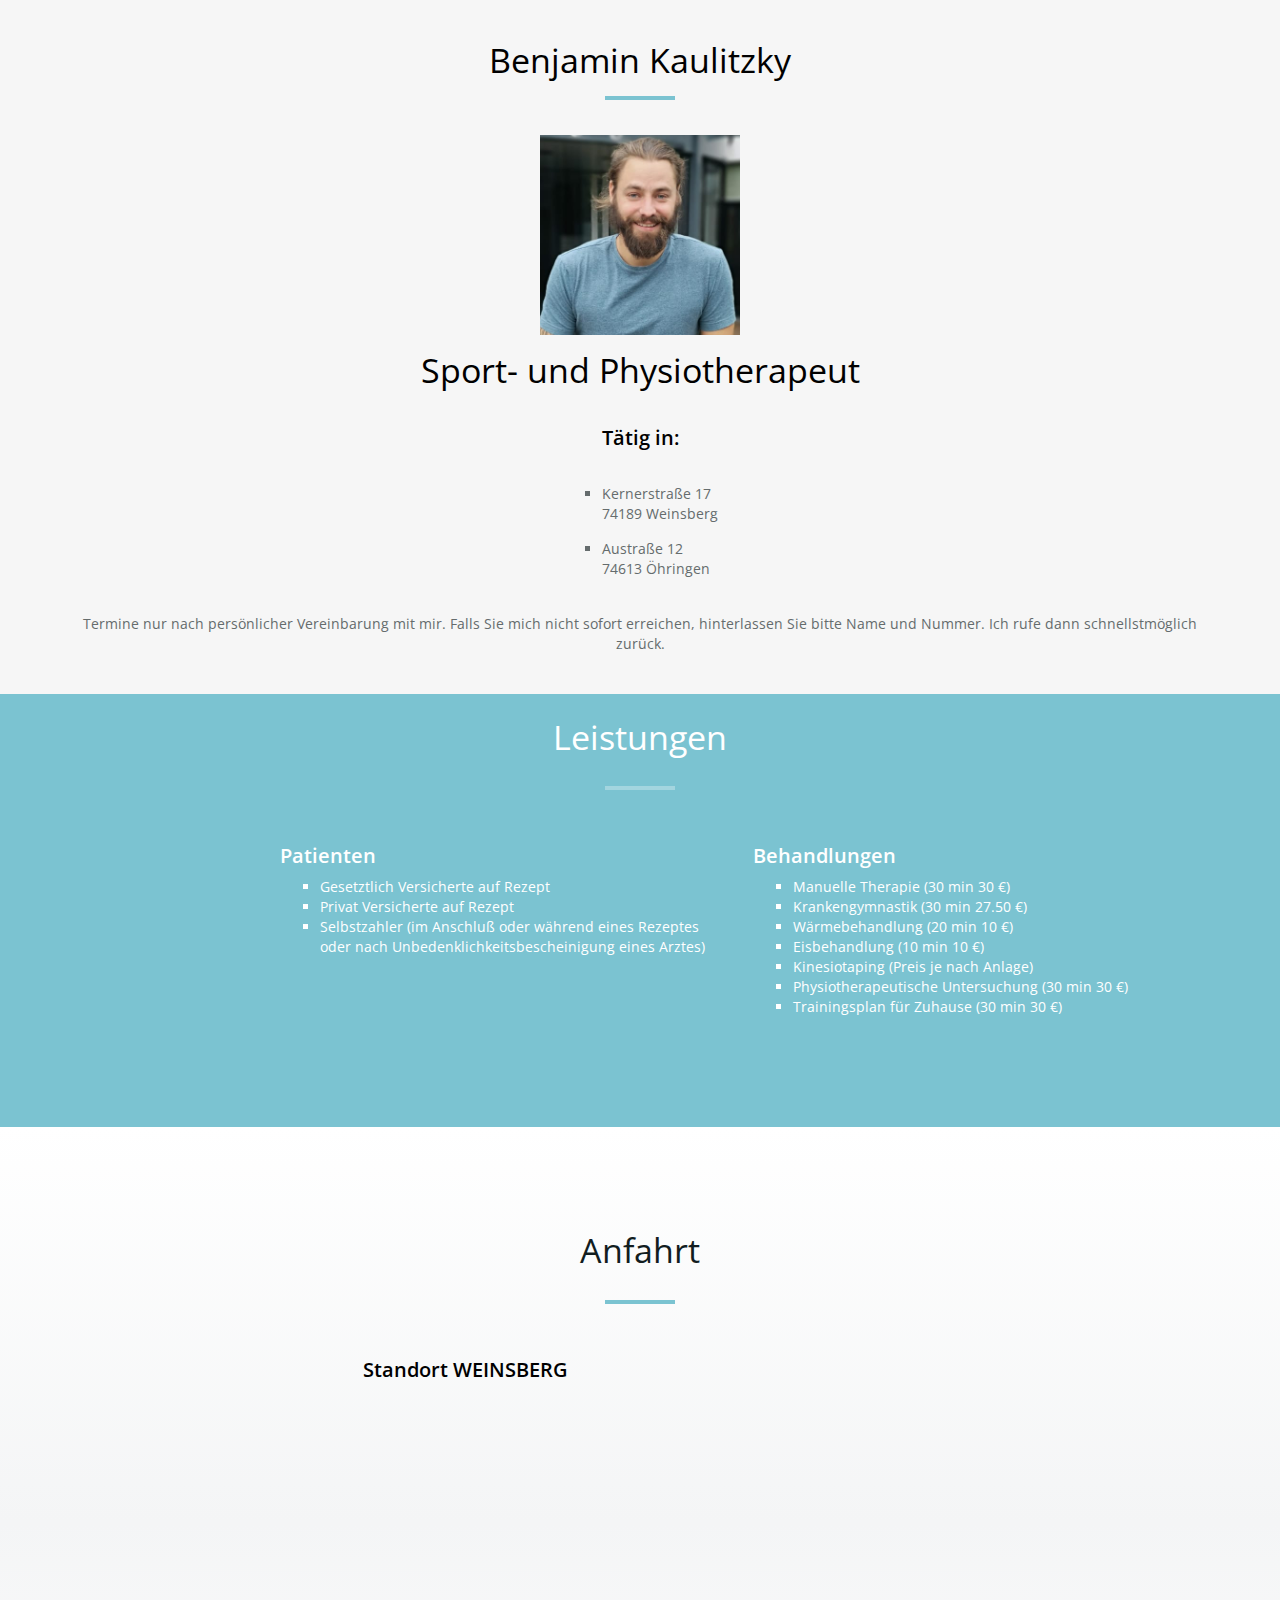
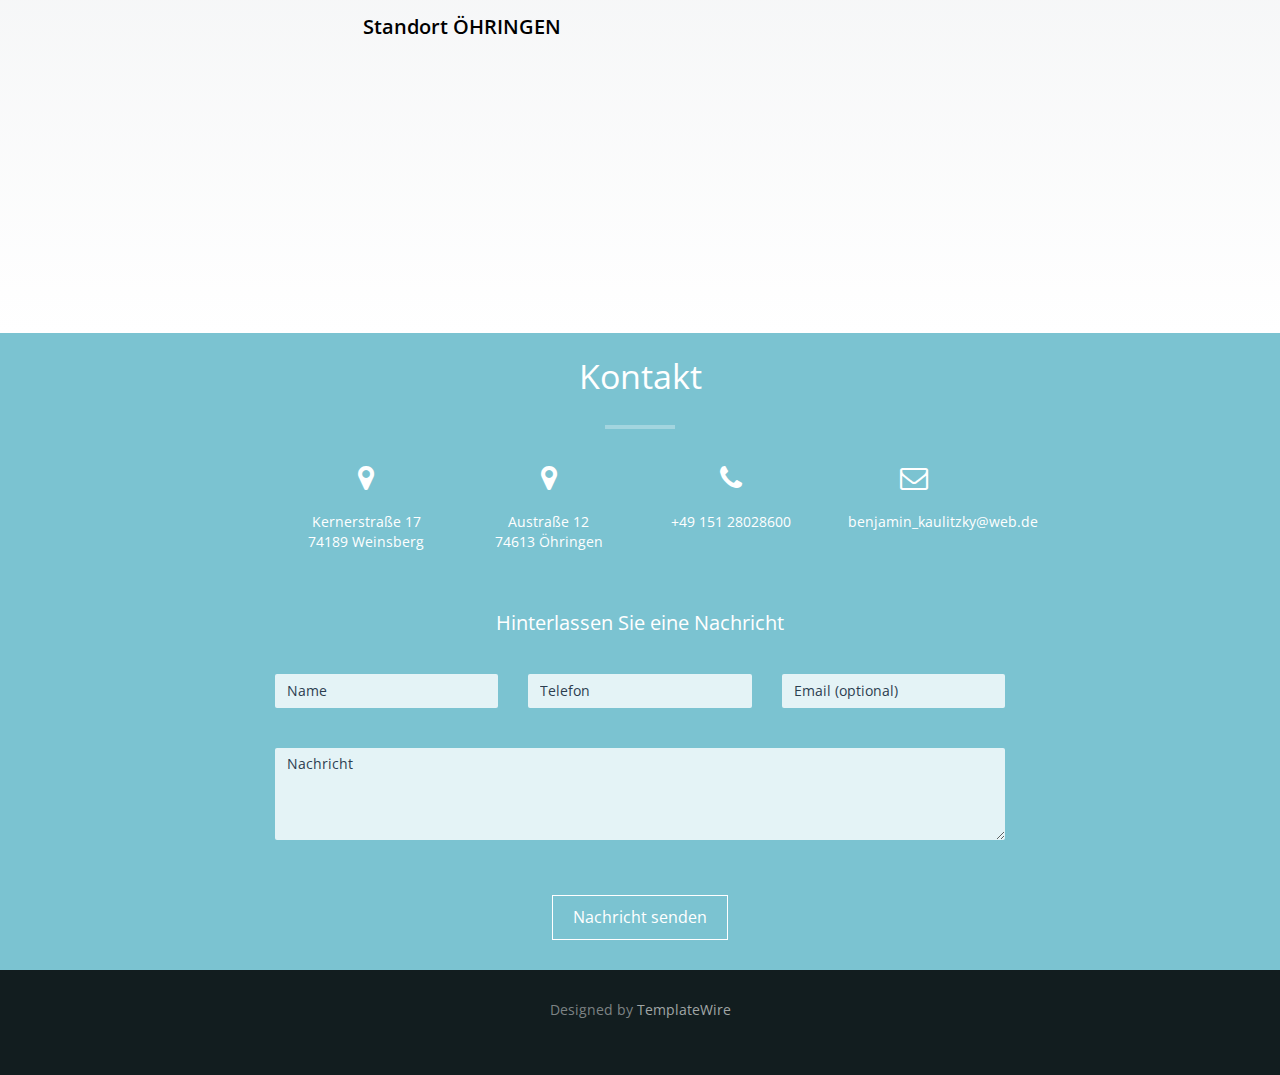
==== index.html @ a1d84402 "Update index.html" ====
<!DOCTYPE html>
<html lang="en">
<head>
<meta charset="utf-8">
<meta name="viewport" content="width=device-width, initial-scale=1">
<title>Benjamin Kaulitzky - Selbständiger Sport- und Physiotherapeut</title>
<meta name="description" content="">
<meta name="author" content="">

<!-- Favicons
    ================================================== -->
<link rel="shortcut icon" href="img/favicon.ico" type="image/x-icon">
<link rel="apple-touch-icon" href="img/apple-touch-icon.png">
<link rel="apple-touch-icon" sizes="72x72" href="img/apple-touch-icon-72x72.png">
<link rel="apple-touch-icon" sizes="114x114" href="img/apple-touch-icon-114x114.png">

<!-- Bootstrap -->
<link rel="stylesheet" type="text/css"  href="css/bootstrap.css">
<link rel="stylesheet" type="text/css" href="fonts/font-awesome/css/font-awesome.css">

<!-- Stylesheet
    ================================================== -->
<link rel="stylesheet" type="text/css"  href="css/style.css">
<link rel="stylesheet" type="text/css" href="css/prettyPhoto.css">
<link href='http://fonts.googleapis.com/css?family=Lato:400,700,900,300' rel='stylesheet' type='text/css'>
<link href='http://fonts.googleapis.com/css?family=Open+Sans:400,700,800,600,300' rel='stylesheet' type='text/css'>
<script type="text/javascript" src="js/modernizr.custom.js"></script>

<!-- HTML5 shim and Respond.js for IE8 support of HTML5 elements and media queries -->
<!-- WARNING: Respond.js doesn't work if you view the page via file:// -->
<!--[if lt IE 9]>
      <script src="https://oss.maxcdn.com/html5shiv/3.7.2/html5shiv.min.js"></script>
      <script src="https://oss.maxcdn.com/respond/1.4.2/respond.min.js"></script>
    <![endif]-->
</head>
<!--<body id="page-top" data-spy="scroll" data-target=".navbar-fixed-top">-->
<body id="page-top">

<!-- Header -->
<!--
<header id="header">
  <div class="intro">
    <div class="container">
      <div class="row">
        <div class="intro-text">
          <h1>Benjamin Kaulitzky</h1>
          <p>Selbständiger Physiotherapeut</p>
          <a href="#about" class="btn btn-default btn-lg page-scroll">Mehr erfahren</a> </div>
      </div>
    </div>
  </div>
</header>
-->
<!-- Navigation -->
<!--
<div id="nav">
  <nav class="navbar navbar-custom">
    <div class="container">
      <div class="navbar-header">
        <button type="button" class="navbar-toggle" data-toggle="collapse" data-target=".navbar-main-collapse"> <i class="fa fa-bars"></i> </button>
        <a class="navbar-brand page-scroll" href="#page-top">Benjamin Kaulitzky</a> </div>

      <div class="collapse navbar-collapse navbar-right navbar-main-collapse">
        <ul class="nav navbar-nav">
          
          <li class="hidden"> <a href="#page-top"></a> </li>
          <li> <a class="page-scroll" href="#about">Über mich</a> </li>
          <li> <a class="page-scroll" href="#skills">Leistungen</a> </li>
          
          <li> <a class="page-scroll" href="#portfolio">Anfahrt</a> </li>

          <li> <a class="page-scroll" href="#contact">Kontakt</a> </li>
        </ul>
      </div>
    </div>
  </nav>
</div>
-->
<!-- About Section -->
<div id="about">
  <div class="container">
    <div class="section-title text-center center">
      <h2>Benjamin Kaulitzky</h2>
      <hr/>
    </div>
    <div class="row">
      <div class="col-md-12 text-center">
        <img src="img/about-2.jpg" class="img-responsive">
      </div>
    </div>
    <div class="row">
      <h2>  
        Sport- und Physiotherapeut            
      </h2>  
    </div>
    <div class="row text-center">
      <h3>
        Tätig in: 
      </h3>  
    </div>  
    <div class="row text-center">              
      <div class="col">

        <ul>
          <li>
            Kernerstraße 17<br/>
            74189 Weinsberg<br/>
          </li>

          <li>
            Austraße 12<br/> 
            74613 Öhringen<br/> 
          </li>
        </ul>  

      </div>  
     </div>
     
     <div class="row text-center">           
        <p>
          Termine nur nach persönlicher Vereinbarung mit mir.
          Falls Sie mich nicht sofort erreichen, hinterlassen Sie bitte Name und Nummer.
          Ich rufe dann schnellstmöglich zurück.
        </p>  
      </div>
    </div>
  </div>
</div>
<!-- Skills Section -->
<div id="skills" class="text-center">
  <div class="container">
    <div class="section-title center">
      <h2>Leistungen</h2>
      <hr/>
    </div>
    <div class="row">

      <!--
      <div class="col-md-4">          
        <p>Patienten:</p>
        <ul>
          <li>
            Gesetztlich Versicherte auf Rezept
          </li>
          <li>
            Privat Versicherte auf Rezept
          </li>
          <li>
            Selbstzahler (im Anschluß oder während eines Rezeptes oder nach Unbedenklichkeitsbescheinigung eines Arztes)
          </li>                    
        </ul>  

        <p>Behandlungen:</p>
        <ul>
          <li>Manuelle Therapie 30 min 30 Euro</li>
          <li>Krankengymnastik 30 min 27.50 Euro</li>
          <li>Wärmebehandlung 20 min 10 Euro</li>
          <li>Eisbehandlung 10 min 10 Euro</li>
          <li>Kinesiotaping Preis je nach Anlage</li>
        </ul>
        <p>Mit Unbedenklichkeitsbescheinigung:</p>
        <ul>  
          <li>Physiotherapeutische Untersuchung 30 min 30 euro</li>
          <li>Trainingsplan für Zuhause 30 min 30 Euro</li>          
        </ul>  
      </div>
    -->

      <div class="col-md-10 col-md-offset-2">          
      
        <div class="col-md-6">          
          <h3>Patienten</h3>
          <!--
          <p>
            Gesetzlich versicherte Patienten ab 18 Jahre haben - sofern sie nicht von der Zuzahlung befreit sind - eine Zuzahlung in Höhe von 10,- Euro pro Verordnung, zuzüglich 10 % des Rezeptwertes an die Praxis zu zahlen.
          </p>
        -->
          <ul>
            <li>
              Gesetztlich Versicherte auf Rezept
            </li>
            <li>
              Privat Versicherte auf Rezept
            </li>
            <li>
              Selbstzahler (im Anschluß oder während eines Rezeptes oder nach Unbedenklichkeitsbescheinigung eines Arztes)
            </li> 
          </ul>
        </div>  

        <div class="col-md-6">
          <h3>Behandlungen</h3>
          <ul>
            <li>Manuelle Therapie (30 min 30 €)</li>
            <li>Krankengymnastik (30 min 27.50 €)</li>
            <li>Wärmebehandlung (20 min 10 €)</li>
            <li>Eisbehandlung (10 min 10 €)</li>
            <li>Kinesiotaping (Preis je nach Anlage)</li>
            <li>Physiotherapeutische Untersuchung (30 min 30 €)</li>
            <li>Trainingsplan für Zuhause (30 min 30 €)</li> 
          </ul>
        </div>        
      </div>
    

    </div>
  </div>
</div>


<!-- Portfolio Section -->
<div id="portfolio">
  <div class="container">
    <div class="section-title text-center center">
      <h2>Anfahrt</h2>
      <hr>
    </div>
    <!--
    <div class="categories">
      <ul class="cat">
        <li>
          <ol class="type">
            <li><a href="#" data-filter="*" class="active">All</a></li>
            <li><a href="#" data-filter=".web">Web Design</a></li>
            <li><a href="#" data-filter=".app">App Development</a></li>
            <li><a href="#" data-filter=".branding">Branding</a></li>
          </ol>
        </li>
      </ul>
      <div class="clearfix"></div>
    </div>
  -->
    <div class="row">

      <div class="col-md-6 col-md-offset-3">
        <div class="col">
          <h3>Standort WEINSBERG</h3>
          <iframe src="https://www.google.com/maps/embed?pb=!1m18!1m12!1m3!1d2609.701725222447!2d9.284023351608221!3d49.14928737921547!2m3!1f0!2f0!3f0!3m2!1i1024!2i768!4f13.1!3m3!1m2!1s0x47982ff152b444b7%3A0x700b3ca3d6bf3e18!2sKernerstra%C3%9Fe%2017%2C%2074189%20Weinsberg!5e0!3m2!1sde!2sde!4v1569947443994!5m2!1sde!2sde" width="100%" height="200" frameborder="0" style="border:0;" allowfullscreen=""></iframe>
        </div>  

        <div class="col">
          <h3>Standort ÖHRINGEN</h3>
          <iframe src="https://www.google.com/maps/embed?pb=!1m18!1m12!1m3!1d2606.814645947104!2d9.489509951609763!3d49.20407567922144!2m3!1f0!2f0!3f0!3m2!1i1024!2i768!4f13.1!3m3!1m2!1s0x479838db58eaf6a9%3A0xaedb8d9c13a55d30!2sAustra%C3%9Fe%2012%2C%2074613%20%C3%96hringen!5e0!3m2!1sde!2sde!4v1569947541602!5m2!1sde!2sde" width="100%" height="200" frameborder="0" style="border:0;" allowfullscreen=""></iframe>
        </div>  
      </div>  

      <!--
      <div class="portfolio-items">
        <div class="col-sm-6 col-md-3 col-lg-3 web">
          <div class="portfolio-item">
            <div class="hover-bg"> <a href="img/portfolio/01-large.jpg" title="Project description" rel="prettyPhoto">
              <div class="hover-text">
                <h4>Project Title</h4>
                <small>Web Design</small> </div>
              <img src="img/portfolio/01-small.jpg" class="img-responsive" alt="Project Title"> </a> </div>
          </div>
        </div>
        <div class="col-sm-6 col-md-3 col-lg-3 app">
          <div class="portfolio-item">
            <div class="hover-bg"> <a href="img/portfolio/02-large.jpg" title="Project description" rel="prettyPhoto">
              <div class="hover-text">
                <h4>Project Title</h4>
                <small>App Development</small> </div>
              <img src="img/portfolio/02-small.jpg" class="img-responsive" alt="Project Title"> </a> </div>
          </div>
        </div>
        <div class="col-sm-6 col-md-3 col-lg-3 web">
          <div class="portfolio-item">
            <div class="hover-bg"> <a href="img/portfolio/03-large.jpg" title="Project description" rel="prettyPhoto">
              <div class="hover-text">
                <h4>Project Title</h4>
                <small>Web Design</small> </div>
              <img src="img/portfolio/03-small.jpg" class="img-responsive" alt="Project Title"> </a> </div>
          </div>
        </div>
        <div class="col-sm-6 col-md-3 col-lg-3 web">
          <div class="portfolio-item">
            <div class="hover-bg"> <a href="img/portfolio/04-large.jpg" title="Project description" rel="prettyPhoto">
              <div class="hover-text">
                <h4>Project Title</h4>
                <small>Web Design</small> </div>
              <img src="img/portfolio/04-small.jpg" class="img-responsive" alt="Project Title"> </a> </div>
          </div>
        </div>
        <div class="col-sm-6 col-md-3 col-lg-3 app">
          <div class="portfolio-item">
            <div class="hover-bg"> <a href="img/portfolio/05-large.jpg" title="Project description" rel="prettyPhoto">
              <div class="hover-text">
                <h4>Project Title</h4>
                <small>App Development</small> </div>
              <img src="img/portfolio/05-small.jpg" class="img-responsive" alt="Project Title"> </a> </div>
          </div>
        </div>
        <div class="col-sm-6 col-md-3 col-lg-3 branding">
          <div class="portfolio-item">
            <div class="hover-bg"> <a href="img/portfolio/06-large.jpg" title="Project description" rel="prettyPhoto">
              <div class="hover-text">
                <h4>Project Title</h4>
                <small>Branding</small> </div>
              <img src="img/portfolio/06-small.jpg" class="img-responsive" alt="Project Title"> </a> </div>
          </div>
        </div>
        <div class="col-sm-6 col-md-3 col-lg-3 branding app">
          <div class="portfolio-item">
            <div class="hover-bg"> <a href="img/portfolio/07-large.jpg" title="Project description" rel="prettyPhoto">
              <div class="hover-text">
                <h4>Project Title</h4>
                <small>App Development, Branding</small> </div>
              <img src="img/portfolio/07-small.jpg" class="img-responsive" alt="Project Title"> </a> </div>
          </div>
        </div>
        <div class="col-sm-6 col-md-3 col-lg-3 web">
          <div class="portfolio-item">
            <div class="hover-bg"> <a href="img/portfolio/08-large.jpg" title="Project description" rel="prettyPhoto">
              <div class="hover-text">
                <h4>Project Title</h4>
                <small>Web Design</small> </div>
              <img src="img/portfolio/08-small.jpg" class="img-responsive" alt="Project Title"> </a> </div>
          </div>
        </div>
      </div>
      -->




    </div>
  </div>
</div>


<!-- Achievements Section -->
<!--
<div id="achievements" class="text-center">
  <div class="container">
    <div class="section-title center">
      <h2>Some Stats</h2>
      <hr>
    </div>
    <div class="row">
      <div class="col-md-3 col-sm-3 wow fadeInDown" data-wow-delay="200ms">
        <div class="achievement-box"> <span class="count">310</span>
          <h4>Happy Clients</h4>
        </div>
      </div>
      <div class="col-md-3 col-sm-3 wow fadeInDown" data-wow-delay="400ms">
        <div class="achievement-box"> <span class="count">4700</span>
          <h4>Hours of Work</h4>
        </div>
      </div>
      <div class="col-md-3 col-sm-3 wow fadeInDown" data-wow-delay="600ms">
        <div class="achievement-box"> <span class="count">30</span>
          <h4>Awards Won</h4>
        </div>
      </div>
      <div class="col-md-3 col-sm-3 wow fadeInDown" data-wow-delay="800ms">
        <div class="achievement-box"> <span class="count">8</span>
          <h4>Years of Experience</h4>
        </div>
      </div>
    </div>
  </div>
</div>
-->

<!-- Resume Section -->
<!--
<div id="resume" class="text-center">
  <div class="container">
    <div class="section-title center">
      <h2>Werdegang</h2>
      <hr>
    </div>
    <div class="row">
      <div class="col-lg-12">
        <ul class="timeline">
          <li>
            <div class="timeline-image">
              <h4>Feb 2013 <br>
                - <br>
                Present </h4>
            </div>
            <div class="timeline-panel">
              <div class="timeline-heading">
                <h4>Creative Agency</h4>
                <h4 class="subheading">UX Developer</h4>
              </div>
              <div class="timeline-body">
                <p>Lorem ipsum dolor sit amet, consectetur adipiscing elit. Duis sed dapibus leo nec ornare diamcommodo nibh ante facilisis.</p>
              </div>
            </div>
          </li>
          <li class="timeline-inverted">
            <div class="timeline-image">
              <h4>Nov 2011 <br>
                - <br>
                Jan 2013 </h4>
            </div>
            <div class="timeline-panel">
              <div class="timeline-heading">
                <h4>Creative Agency</h4>
                <h4 class="subheading">Front-end Developer</h4>
              </div>
              <div class="timeline-body">
                <p>Lorem ipsum dolor sit amet, consectetur adipiscing elit. Duis sed dapibus leo nec ornare diamcommodo nibh ante facilisis.</p>
              </div>
            </div>
          </li>
          <li>
            <div class="timeline-image">
              <h4>Dec 2009 <br>
                - <br>
                May 2011 </h4>
            </div>
            <div class="timeline-panel">
              <div class="timeline-heading">
                <h4>Creative Agency</h4>
                <h4 class="subheading">UX Designer</h4>
              </div>
              <div class="timeline-body">
                <p>Lorem ipsum dolor sit amet, consectetur adipiscing elit. Duis sed dapibus leo nec ornare diamcommodo nibh ante facilisis.</p>
              </div>
            </div>
          </li>
        </ul>
      </div>
    </div>
  </div>
-->

<!--
  <div class="container">
    <div class="section-title center">
      <h2>Ausbildung</h2>
      <hr>
    </div>
    <div class="row">
      <div class="col-lg-12">
        <ul class="timeline">

          <li>
            <div class="timeline-image">
              <h4>2010 <br>
                - <br>
                2011 </h4>
            </div>
            <div class="timeline-panel">
              <div class="timeline-heading">
                <h4>Design University</h4>
                <h4 class="subheading">Master Degree of Design</h4>
              </div>
              <div class="timeline-body">
                <p>Lorem ipsum dolor sit amet, consectetur adipiscing elit. Duis sed dapibus leo nec ornare diamcommodo nibh ante facilisis.</p>
              </div>
            </div>
          </li>
          <li class="timeline-inverted">
            <div class="timeline-image">
              <h4>2007 <br>
                - <br>
                2010 </h4>
            </div>
            <div class="timeline-panel">
              <div class="timeline-heading">
                <h4>Design University</h4>
                <h4 class="subheading">Bachelor Degree of Design</h4>
              </div>
              <div class="timeline-body">
                <p>Lorem ipsum dolor sit amet, consectetur adipiscing elit. Duis sed dapibus leo nec ornare diamcommodo nibh ante facilisis.</p>
              </div>
            </div>
          </li>
          <li>
            <div class="timeline-image">
              <h4>2004 <br>
                - <br>
                2007 </h4>
            </div>
            <div class="timeline-panel">
              <div class="timeline-heading">
                <h4>School Name</h4>
                <h4 class="subheading">High School Degree</h4>
              </div>
              <div class="timeline-body">
                <p class="text-muted">Lorem ipsum dolor sit amet, consectetur adipiscing elit. Duis sed dapibus leo nec ornare diamcommodo nibh ante facilisis.</p>
              </div>
            </div>
          </li>
        </ul>
      </div>
    </div>
  </div>
</div>
-->

<!-- Contact Section -->
<div id="contact" class="text-center">
  <div class="container">
    <div class="section-title center">
      <h2>Kontakt</h2>
      <hr>
    </div>

    <div class="col-md-8 col-md-offset-2">



      <div class="col-md-3 widget"> <i class="fa fa-map-marker fa-2x"></i>
        <p>Kernerstraße 17<br/>
          74189 Weinsberg<br/>          
        </p>
      </div>
      <div class="col-md-3 widget"> <i class="fa fa-map-marker fa-2x"></i>
        <p>Austraße 12<br/> 
            74613 Öhringen<br/>             
        </p>
      </div>      

      <div class="col-md-3 widget"> <i class="fa fa-phone fa-2x"></i>
        <p>+49 151 28028600</p>
      </div>

      <div class="col-md-3 widget"> <i class="fa fa-envelope-o fa-2x"></i>
        <p>benjamin_kaulitzky@web.de</p>
      </div>

      <div class="clearfix"></div>

    </div>
    <div class="col-md-8 col-md-offset-2">
      <h3>Hinterlassen Sie eine Nachricht</h3>

      <!--<form name="sentMessage" id="contactForm" novalidate>-->
      <form id="contactForm" name="sentMessage" class="form" method="POST" data-netlify="true">

        <div class="row">
          <div class="col-md-4">
            <div class="form-group">
              <input name="name" id="name" class="form-control" placeholder="Name" required="required">
              <p class="help-block text-danger"></p>
            </div>
          </div>
          <div class="col-md-4">
            <div class="form-group">                      
              <input name="phone" class="form-control" placeholder="Telefon" required />
              <p class="help-block text-danger"></p>
            </div>
          </div>
          <div class="col-md-4">
            <div class="form-group">
              <input type="email" name="email" id="email" class="form-control" placeholder="Email (optional)">
              <p class="help-block text-danger"></p>
            </div>
          </div>
        </div>
        <div class="form-group">
          <textarea name="message" id="message" class="form-control" rows="4" placeholder="Nachricht" required></textarea>
          <p class="help-block text-danger"></p>
        </div>
        <div id="success"></div>
        <button type="submit" class="btn btn-default">Nachricht senden</button>
      </form>
      <!--
      <div class="social">
        <ul>
          <li><a href="#"><i class="fa fa-facebook"></i></a></li>
          <li><a href="#"><i class="fa fa-twitter"></i></a></li>
          <li><a href="#"><i class="fa fa-dribbble"></i></a></li>
          <li><a href="#"><i class="fa fa-github"></i></a></li>
          <li><a href="#"><i class="fa fa-instagram"></i></a></li>
          <li><a href="#"><i class="fa fa-linkedin"></i></a></li>
        </ul>
      </div>
    -->
    </div>
  </div>
</div>
<div id="footer">
  <div class="container text-center">
    <div class="fnav">
      Designed by <a href="http://www.templatewire.com" rel="nofollow">TemplateWire</a></p>
    </div>
  </div>
</div>
<script type="text/javascript" src="js/jquery.1.11.1.js"></script> 
<script type="text/javascript" src="js/bootstrap.js"></script> 
<script type="text/javascript" src="js/SmoothScroll.js"></script> 
<script type="text/javascript" src="js/easypiechart.js"></script> 
<script type="text/javascript" src="js/jquery.prettyPhoto.js"></script> 
<script type="text/javascript" src="js/jquery.isotope.js"></script> 
<script type="text/javascript" src="js/jquery.counterup.js"></script> 
<script type="text/javascript" src="js/waypoints.js"></script> 
<script type="text/javascript" src="js/jqBootstrapValidation.js"></script> 
<script type="text/javascript" src="js/contact_me.js"></script> 
<script type="text/javascript" src="js/main.js"></script>
</body>
</html>
---- css/style.css ----
body, html {
	font-family: 'Open Sans', sans-serif;
	text-rendering: optimizeLegibility !important;
	-webkit-font-smoothing: antialiased !important;
	color: #656c6d;
	width: 100% !important;
	height: 100% !important;
}
h1 {
	font-weight: 700;
}
h1 strong {
	font-weight: 900;
}
h2 {
	/*line-height: 20px;*/
	margin: 0;
	color: #121d1f;
	font-weight: 400;
	margin-bottom: 30px;
	font-size: 34px;
}
h3, h4 {
	color: #121d1f;
	font-size: 20px;
	font-weight: 600;
}
h5 {
	text-transform: uppercase;
	font-weight: 700;
	line-height: 20px;
}
p.intro {
	font-size: 16px;
	margin: 12px 0 0;
	line-height: 24px;
	font-family: 'Open Sans', sans-serif;
}

p {
	padding: 10px;
}

a {
	color: #333;
}
a:hover, a:focus {
	text-decoration: none;
	color: #7bc3d1;
}
ul, ol {
	/*list-style: none;*/
	list-style-type: square;
	display: inline-block;	
}
.clearfix:after {
	visibility: hidden;
	display: block;
	font-size: 0;
	content: " ";
	clear: both;
	height: 0;
}
.clearfix {
	display: inline-block;
}
* html .clearfix {
	height: 1%;
}
.clearfix {
	display: block;
}
ul, ol {
	/*
	padding: 0;
	webkit-padding: 0;
	moz-padding: 0;
	*/
}
hr {
	height: 4px;
	width: 70px;
	text-align: center;
	position: relative;
	background: #7bc3d1;
	margin: 0 auto;
	margin-bottom: 30px;
	border: 0;
}
/* Navigation */
#nav {
	z-index: 9999;
}
#nav.affix {
	position: fixed;
	top: 0;
	width: 100%
}
.navbar-custom {
	margin-bottom: 0;
	background-color: #121d1f;
	/*
	border-radius: 0px;
	padding: 10px 0;
	*/
}
.navbar-custom .navbar-brand {
	font-weight: 600;
}
.navbar-custom .navbar-brand:focus {
	outline: 0;
}
.navbar-custom .navbar-brand .navbar-toggle {
	padding: 4px 6px;
	font-size: 16px;
	color: #fff;
}
.navbar-custom .navbar-brand .navbar-toggle:focus, .navbar-custom .navbar-brand .navbar-toggle:active {
	outline: 0;
}
.navbar-custom a {
	color: #f4f5f6;
}
.navbar-custom .nav li a {
	text-transform: uppercase;
	letter-spacing: 1px;
	-webkit-transition: background .3s ease-in-out;
	-moz-transition: background .3s ease-in-out;
	transition: background .3s ease-in-out;
}
.navbar-custom .nav li a:hover {
	outline: 0;
	color: #7bc3d1;
	background-color: transparent;
}
.navbar-custom .nav li a:focus, .navbar-custom .nav li a:active {
	outline: 0;
	background-color: transparent;
	color: #7bc3d1;
}
.navbar-custom .nav li.active {
	outline: 0;
}
.navbar-custom .nav li.active a {
	background-color: rgba(255,255,255,.3);
}
.navbar-custom .nav li.active a:hover {
	color: #fff;
}
.btn-default {
	color: #fff;
	background-color: transparent;
	border-color: #fff;
	padding: 10px 20px;
	margin: 0;
	font-size: 16px;
	border-radius: 0;
}
.btn-default:hover, .btn-default:focus, .btn-default.focus, .btn-default:active, .btn-default.active {
	color: #fff;
	background-color: #121d1f;
	border-color: #121d1f;
}
.btn-primary {
	color: #fff;
	background-color: #121d1f;
	padding: 10px 20px;
	border-color: #121d1f;
	border-radius: 0;
}
.btn-primary:hover, .btn-primary:focus, .btn-primary.focus, .btn-primary:active, .btn-primary.active {
	color: #fff;
	background-color: #7bc3d1;
	border-color: #7bc3d1;
}
.btn-primary i.fa {
	margin-right: 10px;
}
/* Home Section */
.intro {
	display: table;
	width: 100%;
	height: auto;
	padding: 100px 0;
	text-align: center;
	color: #fff;
	background: url(../img/therapy-1-3.jpg) no-repeat center top;
	background-color: #7bc3d1;
	-webkit-background-size: cover;
	-moz-background-size: cover;
	background-size: cover;
	-o-background-size: cover;
}
.section-title.center {
	padding: 25px 0 5px 0;
}
/* About Section */
#about {
	/*padding: 100px 0;*/
	background: #f6f6f6;
}
#about .about-text {
	margin-left: 10px;
}
#about img {
	/*
	border-radius: 50%;
	*/
	width: 200px;
	height: 200px;
	display: inline-block;
}
#about p {
	margin-top: 0px;
	margin-bottom: 30px;
}

#about h2 {
	color: #000;
	margin: 0.5em;
	text-align: center;
}

#about h3 {
	color: #000;
	margin: 1em;
	text-align: center;
}

#about li {
	text-align: left;
	margin: 15px;
}


/* Skills Section */
#skills {
	/*padding: 100px 0;*/
	background: #7bc3d1;
	color: #fff;
}

#skills {
	text-align: left;
	padding-bottom: 100px;
}


#skills h2 {
	text-align: center;
}

#skills h2, h3 {
	color: #fff;
}
#skills hr {
	background: rgba(255,255,255,0.3);
}
#skills .skill {
	margin-bottom: 40px;
	text-align: center;
	padding: 0px;
}
#skills .skill h4 {
	font-weight: 600;
	color: #fff;
}

.chart {
	position: relative;
	display: inline-block;
	width: 152px;
	height: 152px;
	margin-bottom: 26px;
	text-align: center;
}
.chart canvas {
	position: absolute;
	top: 0;
	left: 0;
}
.percent {
	display: inline-block;
	font-size: 21px;
	color: #121d1f;
	line-height: 152px;
	z-index: 2;
}
.percent:after {
	content: '%';
	margin-left: 0.1em;
	font-size: .8em;
}
/* Portfolio Section */
#portfolio {
	padding: 80px 0;
	background: #ffffff; /* Old browsers */
	background: -moz-linear-gradient(top, #ffffff 0%, #f4f5f6 49%, #ffffff 100%); /* FF3.6+ */
	background: -webkit-gradient(linear, left top, left bottom, color-stop(0%, #ffffff), color-stop(49%, #f4f5f6), color-stop(100%, #ffffff)); /* Chrome,Safari4+ */
	background: -webkit-linear-gradient(top, #ffffff 0%, #f4f5f6 49%, #ffffff 100%); /* Chrome10+,Safari5.1+ */
	background: -o-linear-gradient(top, #ffffff 0%, #f4f5f6 49%, #ffffff 100%); /* Opera 11.10+ */
	background: -ms-linear-gradient(top, #ffffff 0%, #f4f5f6 49%, #ffffff 100%); /* IE10+ */
	background: linear-gradient(to bottom, #ffffff 0%, #f4f5f6 49%, #ffffff 100%); /* W3C */
filter: progid:DXImageTransform.Microsoft.gradient( startColorstr='#ffffff', endColorstr='#ffffff', GradientType=0 ); /* IE6-9 */
}

#portfolio h3 {
	color: #000;
}

#portfolio iframe {
	/*
	border-radius: 50%;
	-webkit-border-radius: 50%;
	*/
}

.categories {
	padding-bottom: 30px;
	text-align: center;
}
ul.cat li {
	display: inline-block;
}
ol.type li {
	display: inline-block;
	margin-left: 20px;
}
ol.type li a {
	background: #7bc3d1;
	color: #fff;
	padding: 6px 14px;
}
ol.type li a.active {
	background: #121d1f;
	color: #fff;
}
ol.type li a:hover {
	background: #121d1f;
	color: #fff;
}
.isotope-item {
	z-index: 2
}
.isotope-hidden.isotope-item {
	z-index: 1
}
.isotope, .isotope .isotope-item {
	/* change duration value to whatever you like */
	-webkit-transition-duration: 0.8s;
	-moz-transition-duration: 0.8s;
	transition-duration: 0.8s;
}
.isotope-item {
	margin-right: -1px;
	-webkit-backface-visibility: hidden;
	backface-visibility: hidden;
}
.isotope {
	-webkit-backface-visibility: hidden;
	backface-visibility: hidden;
	-webkit-transition-property: height, width;
	-moz-transition-property: height, width;
	transition-property: height, width;
}
.isotope .isotope-item {
	-webkit-backface-visibility: hidden;
	backface-visibility: hidden;
	-webkit-transition-property: -webkit-transform, opacity;
	-moz-transition-property: -moz-transform, opacity;
	transition-property: transform, opacity;
}
.portfolio-item {
	margin: 15px 0;
	-webkit-transition: all 0.5s ease-out;
	-moz-transition: all 0.5s ease-out;
	-ms-transition: all 0.5s ease-out;
	-o-transition: all 0.5s ease-out;
	transition: all 0.5s ease-out;
}
.portfolio-item:hover {
	-webkit-transform: scale(1.1);
	-moz-transform: scale(1.1);
	-ms-transform: scale(1.1);
	-o-transform: scale(1.1);
	transform: scale(1.1);
}
.portfolio-item .hover-bg {
	height: 260px;
	overflow: hidden;
	position: relative;
}
.hover-bg .hover-text {
	position: absolute;
	text-align: center;
	margin: 0 auto;
	color: #ffffff;
	background: rgba(0, 0, 0, 0.66);
	padding: 33% 0 0 0;
	height: 100%;
	width: 100%;
	opacity: 0;
	transition: all 0.5s;
}
.hover-bg .hover-text>h4 {
	opacity: 0;
	color: #fff;
	font-weight: 400;
	-webkit-transform: translateY(100%);
	transform: translateY(100%);
	transition: all 0.3s;
}
.hover-bg:hover .hover-text>h4 {
	opacity: 1;
	-webkit-backface-visibility: hidden;
	-webkit-transform: translateY(0);
	transform: translateY(0);
}
.hover-bg .hover-text>i {
	opacity: 0;
	-webkit-transform: translateY(0);
	transform: translateY(0);
	transition: all 0.3s;
}
.hover-bg:hover .hover-text>i {
	opacity: 1;
	-webkit-backface-visibility: hidden;
	-webkit-transform: translateY(100%);
	transform: translateY(100%);
}
.hover-bg:hover .hover-text {
	opacity: 1;
}
#portfolio i.fa {
	font-size: 20px;
	padding: 5px;
	color: #E87E04;
}
/* Achivements Section */
#achievements {
	padding: 100px 0;
	background: #7bc3d1;
}
#achievements h2 {
	color: #fff;
}
#achievements hr {
	background: rgba(255,255,255,0.3);
}
.achievement-box h4 {
	color: #fff;
	font-size: 20px;
	font-weight: 400;
	margin-left: 5px;
}
.achievement-box span.count {
	font-size: 52px;
	font-weight: 600;
	display: block;
	color: #121d1f;
	padding: 0;
	margin: 0;
}
/* Resume Section */
#resume {
	padding: 100px 0;
	background: #f6f6f6;
}
.timeline {
	position: relative;
	padding: 0;
	list-style: none;
}
.timeline:before {
	content: "";
	position: absolute;
	top: 0;
	bottom: 0;
	left: 40px;
	width: 2px;
	margin-left: -1.5px;
	background-color: #eee;
}
.timeline>li {
	position: relative;
	margin-bottom: 50px;
	min-height: 50px;
}
.timeline>li:before, .timeline>li:after {
	content: " ";
	display: table;
}
.timeline>li:after {
	clear: both;
}
.timeline>li .timeline-panel {
	float: right;
	position: relative;
	width: 100%;
	padding: 0 20px 0 100px;
	text-align: left;
}
.timeline>li .timeline-panel:before {
	right: auto;
	left: -15px;
	border-right-width: 15px;
	border-left-width: 0;
}
.timeline>li .timeline-panel:after {
	right: auto;
	left: -14px;
	border-right-width: 14px;
	border-left-width: 0;
}
.timeline>li .timeline-image {
	z-index: 100;
	position: absolute;
	left: 0;
	width: 70px;
	height: 70px;
	margin-left: 0;
	border: 1px solid #eee;
	border-radius: 100%;
	text-align: center;
	background: #fff;
}
.timeline>li .timeline-image h4 {
	margin-top: 20px;
	font-size: 14px;
	text-transform: uppercase;
}
.timeline>li.timeline-inverted>.timeline-panel {
	float: right;
	padding: 0 20px 0 100px;
	text-align: left;
}
.timeline>li.timeline-inverted>.timeline-panel:before {
	right: auto;
	left: -15px;
	border-right-width: 15px;
	border-left-width: 0;
}
.timeline>li.timeline-inverted>.timeline-panel:after {
	right: auto;
	left: -14px;
	border-right-width: 14px;
	border-left-width: 0;
}
.timeline>li:last-child {
	margin-bottom: 40px;
}
.timeline .timeline-heading h4 {
	margin-top: 0;
	text-transform: uppercase;
	font-size: 16px;
}
.timeline .timeline-heading h2 {
	margin-top: 30px;
}
.timeline .timeline-heading h4.subheading {
	text-transform: none;
	color: #629ca7;
	font-size: 20px;
}
.timeline .timeline-body>p, .timeline .timeline-body>ul {
	margin-bottom: 0;
}





/* Contact Section */
#contact {
	/*padding: 100px 0 40px 0;*/
	color: #121d1f;
	background: #7bc3d1;
}
#contact h2 {
	color: #fff;
}
#contact hr {
	background: rgba(255,255,255,0.3);
}
#contact h3 {
	padding-top: 20px;
	font-size: 20px;
	font-weight: 400;
	color: #fff;
}

#contact p {
	color: #fff;
	/*padding: 30px;*/
}

#contact .widget {
	/*padding: 30px;*/
}

#contact form {
	padding: 30px 0;
}
#contact i.fa {
	/*color: #121d1f;*/
	color: #fff;
	margin-bottom: 10px;
}
#contact .text-danger {
	color: #aa0000;
	text-align: left;
}
label {
	font-size: 12px;
	font-weight: 400;
	font-family: 'Open Sans', sans-serif;
	float: left;
}


#contact .form-control {
	display: block;
	width: 100%;
	padding: 6px 12px;
	font-size: 14px;
	line-height: 1.42857143;
	color: #2c3e50;
	background-color: rgba(255,255,255,0.8);
	background-image: none;
	border: 0;
	border-radius: 2px;
	-webkit-box-shadow: none;
	box-shadow: none;
	-webkit-transition: none;
	-o-transition: none;
	transition: none;
}
#contact .form-control:focus {
	border-color: inherit;
	outline: 0;
	-webkit-box-shadow: transparent;
	box-shadow: transparent;
}
.form-control::-webkit-input-placeholder {
color: #2c3e50;
}
.form-control:-moz-placeholder {
color: #2c3e50;
}
.form-control::-moz-placeholder {
color: #2c3e50;
}
.form-control:-ms-input-placeholder {
color: #2c3e50;
}
#contact .social {
	margin-top: 60px;
}
#contact .social ul li {
	display: inline-block;
	margin: 0 20px;
}
#contact .social i.fa {
	font-size: 30px;
	padding: 4px 5px;
	color: #fff;
	transition: all 0.5s;
}
#contact .social i.fa:hover {
	color: #121d1f;
}
#contact .btn {
	background-color: transparent;
	border: 1px solid #fff;
	border-radius: 0;
	padding: 10px 20px;
	color: #fff;
	margin-top: 15px;
}
#contact .btn:hover, #contact .btn:focus {
	background-color: #121d1f;
	border: 1px solid #121d1f;
}
.btn:active, .btn.active {
	background-image: none;
	outline: 0;
	-webkit-box-shadow: none;
	box-shadow: none;
}
a:focus, .btn:focus, .btn:active:focus, .btn.active:focus, .btn.focus, .btn:active.focus, .btn.active.focus {
	outline: none;
	outline-offset: none;
}

#contact form .phone {
	display: none;
}


/* Footer Section*/
#footer {
	background: #121d1f;
	color: #7d8384;
	padding: 30px 0 25px 0;
}
#footer p {
	font-size: 13px;
}
#footer a {
	color: #a0a5a5;
}
#footer a:hover {
	color: #7bc3d1;
}

/* Media Queries */
@media(min-width:768px) {
.intro {
	height: 100%;
	padding: 0;
	text-align: left;
	color: #fff;
}
.intro H1 {
	font-size: 60px;
	font-weight: 500;
	letter-spacing: -2px;
}
.intro .name {
	font-weight: 600;
}
.intro .intro-text {
	max-width: 75%;
}
.intro .intro-text p {
	font-family: 'Lato', sans-serif;
	font-size: 20px;
	margin-bottom: 40px;
	margin-top: 20px;
}
section {
	padding: 120px 0;
}
header .intro-text {
	padding-top: 300px;
	padding-bottom: 200px;
}
.timeline:before {
	left: 50%;
}
.timeline>li {
	margin-bottom: 100px;
	min-height: 100px;
}
.timeline>li .timeline-panel {
	float: left;
	width: 41%;
	padding: 0 20px 20px 30px;
	text-align: right;
}
.timeline>li .timeline-image {
	left: 50%;
	width: 100px;
	height: 100px;
	margin-left: -50px;
}
.timeline>li .timeline-image h4 {
	margin-top: 16px;
	line-height: 18px;
	font-weight: 400;
}
.timeline>li.timeline-inverted>.timeline-panel {
	float: right;
	padding: 0 30px 20px 20px;
	text-align: left;
}
}

@media(min-width:992px) {
#here-me h1 {
	margin: 10px 0 0px;
}
.timeline>li {
	min-height: 150px;
}
.timeline>li .timeline-panel {
	padding: 0 20px 20px;
}
.timeline>li .timeline-image {
	width: 150px;
	height: 150px;
	margin-left: -75px;
}
.timeline>li .timeline-image h4 {
	margin-top: 30px;
	font-size: 18px;
	line-height: 26px;
}
.timeline>li.timeline-inverted>.timeline-panel {
	padding: 0 20px 20px;
}
}

@media(min-width:1200px) {
.timeline>li {
	min-height: 170px;
}
.timeline>li .timeline-panel {
	padding: 10px 20px 20px 100px;
}
.timeline>li .timeline-image {
	width: 150px;
	height: 150px;
	margin-left: -75px;
}
.timeline>li .timeline-image h4 {
	margin-top: 40px;
	font-weight: 400;
}
.timeline>li.timeline-inverted>.timeline-panel {
	padding: 10px 100px 20px 20px;
}
}
---- css/prettyPhoto.css ----
div.pp_default .pp_top,div.pp_default .pp_top .pp_middle,div.pp_default .pp_top .pp_left,div.pp_default .pp_top .pp_right,div.pp_default .pp_bottom,div.pp_default .pp_bottom .pp_left,div.pp_default .pp_bottom .pp_middle,div.pp_default .pp_bottom .pp_right{height:13px}
div.pp_default .pp_top .pp_left{background:url(../img/prettyPhoto/default/sprite.png) -78px -93px no-repeat}
div.pp_default .pp_top .pp_middle{background:url(../img/prettyPhoto/default/sprite_x.png) top left repeat-x}
div.pp_default .pp_top .pp_right{background:url(../img/prettyPhoto/default/sprite.png) -112px -93px no-repeat}
div.pp_default .pp_content .ppt{color:#f8f8f8}
div.pp_default .pp_content_container .pp_left{background:url(../img/prettyPhoto/default/sprite_y.png) -7px 0 repeat-y;padding-left:13px}
div.pp_default .pp_content_container .pp_right{background:url(../img/prettyPhoto/default/sprite_y.png) top right repeat-y;padding-right:13px}
div.pp_default .pp_next:hover{background:url(../img/prettyPhoto/default/sprite_next.png) center right no-repeat;cursor:pointer}
div.pp_default .pp_previous:hover{background:url(../img/prettyPhoto/default/sprite_prev.png) center left no-repeat;cursor:pointer}
div.pp_default .pp_expand{background:url(../img/prettyPhoto/default/sprite.png) 0 -29px no-repeat;cursor:pointer;width:28px;height:28px}
div.pp_default .pp_expand:hover{background:url(../img/prettyPhoto/default/sprite.png) 0 -56px no-repeat;cursor:pointer}
div.pp_default .pp_contract{background:url(../img/prettyPhoto/default/sprite.png) 0 -84px no-repeat;cursor:pointer;width:28px;height:28px}
div.pp_default .pp_contract:hover{background:url(../img/prettyPhoto/default/sprite.png) 0 -113px no-repeat;cursor:pointer}
div.pp_default .pp_close{width:30px;height:30px;background:url(../img/prettyPhoto/default/sprite.png) 2px 1px no-repeat;cursor:pointer}
div.pp_default .pp_gallery ul li a{background:url(../img/prettyPhoto/default/default_thumb.png) center center #f8f8f8;border:1px solid #aaa}
div.pp_default .pp_social{margin-top:7px}
div.pp_default .pp_gallery a.pp_arrow_previous,div.pp_default .pp_gallery a.pp_arrow_next{position:static;left:auto}
div.pp_default .pp_nav .pp_play,div.pp_default .pp_nav .pp_pause{background:url(../img/prettyPhoto/default/sprite.png) -51px 1px no-repeat;height:30px;width:30px}
div.pp_default .pp_nav .pp_pause{background-position:-51px -29px}
div.pp_default a.pp_arrow_previous,div.pp_default a.pp_arrow_next{background:url(../img/prettyPhoto/default/sprite.png) -31px -3px no-repeat;height:20px;width:20px;margin:4px 0 0}
div.pp_default a.pp_arrow_next{left:52px;background-position:-82px -3px}
div.pp_default .pp_content_container .pp_details{margin-top:5px}
div.pp_default .pp_nav{clear:none;height:30px;width:110px;position:relative}
div.pp_default .pp_nav .currentTextHolder{font-family:Georgia;font-style:italic;color:#999;font-size:11px;left:75px;line-height:25px;position:absolute;top:2px;margin:0;padding:0 0 0 10px}
div.pp_default .pp_close:hover,div.pp_default .pp_nav .pp_play:hover,div.pp_default .pp_nav .pp_pause:hover,div.pp_default .pp_arrow_next:hover,div.pp_default .pp_arrow_previous:hover{opacity:0.7}
div.pp_default .pp_description{font-size:13px;font-weight:500;line-height:14px;margin:5px 50px 5px 0}
div.pp_default .pp_bottom .pp_left{background:url(../img/prettyPhoto/default/sprite.png) -78px -127px no-repeat}
div.pp_default .pp_bottom .pp_middle{background:url(../img/prettyPhoto/default/sprite_x.png) bottom left repeat-x}
div.pp_default .pp_bottom .pp_right{background:url(../img/prettyPhoto/default/sprite.png) -112px -127px no-repeat}
div.pp_default .pp_loaderIcon{background:url(../img/prettyPhoto/default/loader.gif) center center no-repeat}
div.light_rounded .pp_top .pp_left{background:url(../img/prettyPhoto/light_rounded/sprite.png) -88px -53px no-repeat}
div.light_rounded .pp_top .pp_right{background:url(../img/prettyPhoto/light_rounded/sprite.png) -110px -53px no-repeat}
div.light_rounded .pp_next:hover{background:url(../img/prettyPhoto/light_rounded/btnNext.png) center right no-repeat;cursor:pointer}
div.light_rounded .pp_previous:hover{background:url(../img/prettyPhoto/light_rounded/btnPrevious.png) center left no-repeat;cursor:pointer}
div.light_rounded .pp_expand{background:url(../img/prettyPhoto/light_rounded/sprite.png) -31px -26px no-repeat;cursor:pointer}
div.light_rounded .pp_expand:hover{background:url(../img/prettyPhoto/light_rounded/sprite.png) -31px -47px no-repeat;cursor:pointer}
div.light_rounded .pp_contract{background:url(../img/prettyPhoto/light_rounded/sprite.png) 0 -26px no-repeat;cursor:pointer}
div.light_rounded .pp_contract:hover{background:url(../img/prettyPhoto/light_rounded/sprite.png) 0 -47px no-repeat;cursor:pointer}
div.light_rounded .pp_close{width:75px;height:22px;background:url(../img/prettyPhoto/light_rounded/sprite.png) -1px -1px no-repeat;cursor:pointer}
div.light_rounded .pp_nav .pp_play{background:url(../img/prettyPhoto/light_rounded/sprite.png) -1px -100px no-repeat;height:15px;width:14px}
div.light_rounded .pp_nav .pp_pause{background:url(../img/prettyPhoto/light_rounded/sprite.png) -24px -100px no-repeat;height:15px;width:14px}
div.light_rounded .pp_arrow_previous{background:url(../img/prettyPhoto/light_rounded/sprite.png) 0 -71px no-repeat}
div.light_rounded .pp_arrow_next{background:url(../img/prettyPhoto/light_rounded/sprite.png) -22px -71px no-repeat}
div.light_rounded .pp_bottom .pp_left{background:url(../img/prettyPhoto/light_rounded/sprite.png) -88px -80px no-repeat}
div.light_rounded .pp_bottom .pp_right{background:url(../img/prettyPhoto/light_rounded/sprite.png) -110px -80px no-repeat}
div.dark_rounded .pp_top .pp_left{background:url(../img/prettyPhoto/dark_rounded/sprite.png) -88px -53px no-repeat}
div.dark_rounded .pp_top .pp_right{background:url(../img/prettyPhoto/dark_rounded/sprite.png) -110px -53px no-repeat}
div.dark_rounded .pp_content_container .pp_left{background:url(../img/prettyPhoto/dark_rounded/contentPattern.png) top left repeat-y}
div.dark_rounded .pp_content_container .pp_right{background:url(../img/prettyPhoto/dark_rounded/contentPattern.png) top right repeat-y}
div.dark_rounded .pp_next:hover{background:url(../img/prettyPhoto/dark_rounded/btnNext.png) center right no-repeat;cursor:pointer}
div.dark_rounded .pp_previous:hover{background:url(../img/prettyPhoto/dark_rounded/btnPrevious.png) center left no-repeat;cursor:pointer}
div.dark_rounded .pp_expand{background:url(../img/prettyPhoto/dark_rounded/sprite.png) -31px -26px no-repeat;cursor:pointer}
div.dark_rounded .pp_expand:hover{background:url(../img/prettyPhoto/dark_rounded/sprite.png) -31px -47px no-repeat;cursor:pointer}
div.dark_rounded .pp_contract{background:url(../img/prettyPhoto/dark_rounded/sprite.png) 0 -26px no-repeat;cursor:pointer}
div.dark_rounded .pp_contract:hover{background:url(../img/prettyPhoto/dark_rounded/sprite.png) 0 -47px no-repeat;cursor:pointer}
div.dark_rounded .pp_close{width:75px;height:22px;background:url(../img/prettyPhoto/dark_rounded/sprite.png) -1px -1px no-repeat;cursor:pointer}
div.dark_rounded .pp_description{margin-right:85px;color:#fff}
div.dark_rounded .pp_nav .pp_play{background:url(../img/prettyPhoto/dark_rounded/sprite.png) -1px -100px no-repeat;height:15px;width:14px}
div.dark_rounded .pp_nav .pp_pause{background:url(../img/prettyPhoto/dark_rounded/sprite.png) -24px -100px no-repeat;height:15px;width:14px}
div.dark_rounded .pp_arrow_previous{background:url(../img/prettyPhoto/dark_rounded/sprite.png) 0 -71px no-repeat}
div.dark_rounded .pp_arrow_next{background:url(../img/prettyPhoto/dark_rounded/sprite.png) -22px -71px no-repeat}
div.dark_rounded .pp_bottom .pp_left{background:url(../img/prettyPhoto/dark_rounded/sprite.png) -88px -80px no-repeat}
div.dark_rounded .pp_bottom .pp_right{background:url(../img/prettyPhoto/dark_rounded/sprite.png) -110px -80px no-repeat}
div.dark_rounded .pp_loaderIcon{background:url(../img/prettyPhoto/dark_rounded/loader.gif) center center no-repeat}
div.dark_square .pp_left,div.dark_square .pp_middle,div.dark_square .pp_right,div.dark_square .pp_content{background:#000}
div.dark_square .pp_description{color:#fff;margin:0 85px 0 0}
div.dark_square .pp_loaderIcon{background:url(../img/prettyPhoto/dark_square/loader.gif) center center no-repeat}
div.dark_square .pp_expand{background:url(../img/prettyPhoto/dark_square/sprite.png) -31px -26px no-repeat;cursor:pointer}
div.dark_square .pp_expand:hover{background:url(../img/prettyPhoto/dark_square/sprite.png) -31px -47px no-repeat;cursor:pointer}
div.dark_square .pp_contract{background:url(../img/prettyPhoto/dark_square/sprite.png) 0 -26px no-repeat;cursor:pointer}
div.dark_square .pp_contract:hover{background:url(../img/prettyPhoto/dark_square/sprite.png) 0 -47px no-repeat;cursor:pointer}
div.dark_square .pp_close{width:75px;height:22px;background:url(../img/prettyPhoto/dark_square/sprite.png) -1px -1px no-repeat;cursor:pointer}
div.dark_square .pp_nav{clear:none}
div.dark_square .pp_nav .pp_play{background:url(../img/prettyPhoto/dark_square/sprite.png) -1px -100px no-repeat;height:15px;width:14px}
div.dark_square .pp_nav .pp_pause{background:url(../img/prettyPhoto/dark_square/sprite.png) -24px -100px no-repeat;height:15px;width:14px}
div.dark_square .pp_arrow_previous{background:url(../img/prettyPhoto/dark_square/sprite.png) 0 -71px no-repeat}
div.dark_square .pp_arrow_next{background:url(../img/prettyPhoto/dark_square/sprite.png) -22px -71px no-repeat}
div.dark_square .pp_next:hover{background:url(../img/prettyPhoto/dark_square/btnNext.png) center right no-repeat;cursor:pointer}
div.dark_square .pp_previous:hover{background:url(../img/prettyPhoto/dark_square/btnPrevious.png) center left no-repeat;cursor:pointer}
div.light_square .pp_expand{background:url(../img/prettyPhoto/light_square/sprite.png) -31px -26px no-repeat;cursor:pointer}
div.light_square .pp_expand:hover{background:url(../img/prettyPhoto/light_square/sprite.png) -31px -47px no-repeat;cursor:pointer}
div.light_square .pp_contract{background:url(../img/prettyPhoto/light_square/sprite.png) 0 -26px no-repeat;cursor:pointer}
div.light_square .pp_contract:hover{background:url(../img/prettyPhoto/light_square/sprite.png) 0 -47px no-repeat;cursor:pointer}
div.light_square .pp_close{width:75px;height:22px;background:url(../img/prettyPhoto/light_square/sprite.png) -1px -1px no-repeat;cursor:pointer}
div.light_square .pp_nav .pp_play{background:url(../img/prettyPhoto/light_square/sprite.png) -1px -100px no-repeat;height:15px;width:14px}
div.light_square .pp_nav .pp_pause{background:url(../img/prettyPhoto/light_square/sprite.png) -24px -100px no-repeat;height:15px;width:14px}
div.light_square .pp_arrow_previous{background:url(../img/prettyPhoto/light_square/sprite.png) 0 -71px no-repeat}
div.light_square .pp_arrow_next{background:url(../img/prettyPhoto/light_square/sprite.png) -22px -71px no-repeat}
div.light_square .pp_next:hover{background:url(../img/prettyPhoto/light_square/btnNext.png) center right no-repeat;cursor:pointer}
div.light_square .pp_previous:hover{background:url(../img/prettyPhoto/light_square/btnPrevious.png) center left no-repeat;cursor:pointer}
div.facebook .pp_top .pp_left{background:url(../img/prettyPhoto/facebook/sprite.png) -88px -53px no-repeat}
div.facebook .pp_top .pp_middle{background:url(../img/prettyPhoto/facebook/contentPatternTop.png) top left repeat-x}
div.facebook .pp_top .pp_right{background:url(../img/prettyPhoto/facebook/sprite.png) -110px -53px no-repeat}
div.facebook .pp_content_container .pp_left{background:url(../img/prettyPhoto/facebook/contentPatternLeft.png) top left repeat-y}
div.facebook .pp_content_container .pp_right{background:url(../img/prettyPhoto/facebook/contentPatternRight.png) top right repeat-y}
div.facebook .pp_expand{background:url(../img/prettyPhoto/facebook/sprite.png) -31px -26px no-repeat;cursor:pointer}
div.facebook .pp_expand:hover{background:url(../img/prettyPhoto/facebook/sprite.png) -31px -47px no-repeat;cursor:pointer}
div.facebook .pp_contract{background:url(../img/prettyPhoto/facebook/sprite.png) 0 -26px no-repeat;cursor:pointer}
div.facebook .pp_contract:hover{background:url(../img/prettyPhoto/facebook/sprite.png) 0 -47px no-repeat;cursor:pointer}
div.facebook .pp_close{width:22px;height:22px;background:url(../img/prettyPhoto/facebook/sprite.png) -1px -1px no-repeat;cursor:pointer}
div.facebook .pp_description{margin:0 37px 0 0}
div.facebook .pp_loaderIcon{background:url(../img/prettyPhoto/facebook/loader.gif) center center no-repeat}
div.facebook .pp_arrow_previous{background:url(../img/prettyPhoto/facebook/sprite.png) 0 -71px no-repeat;height:22px;margin-top:0;width:22px}
div.facebook .pp_arrow_previous.disabled{background-position:0 -96px;cursor:default}
div.facebook .pp_arrow_next{background:url(../img/prettyPhoto/facebook/sprite.png) -32px -71px no-repeat;height:22px;margin-top:0;width:22px}
div.facebook .pp_arrow_next.disabled{background-position:-32px -96px;cursor:default}
div.facebook .pp_nav{margin-top:0}
div.facebook .pp_nav p{font-size:15px;padding:0 3px 0 4px}
div.facebook .pp_nav .pp_play{background:url(../img/prettyPhoto/facebook/sprite.png) -1px -123px no-repeat;height:22px;width:22px}
div.facebook .pp_nav .pp_pause{background:url(../img/prettyPhoto/facebook/sprite.png) -32px -123px no-repeat;height:22px;width:22px}
div.facebook .pp_next:hover{background:url(../img/prettyPhoto/facebook/btnNext.png) center right no-repeat;cursor:pointer}
div.facebook .pp_previous:hover{background:url(../img/prettyPhoto/facebook/btnPrevious.png) center left no-repeat;cursor:pointer}
div.facebook .pp_bottom .pp_left{background:url(../img/prettyPhoto/facebook/sprite.png) -88px -80px no-repeat}
div.facebook .pp_bottom .pp_middle{background:url(../img/prettyPhoto/facebook/contentPatternBottom.png) top left repeat-x}
div.facebook .pp_bottom .pp_right{background:url(../img/prettyPhoto/facebook/sprite.png) -110px -80px no-repeat}
div.pp_pic_holder a:focus{outline:none}
div.pp_overlay{background:#000;display:none;left:0;position:absolute;top:0;width:100%;z-index:9500}
div.pp_pic_holder{display:none;position:absolute;width:100px;z-index:10000}
.pp_content{height:40px;min-width:40px}
* html .pp_content{width:40px}
.pp_content_container{position:relative;text-align:left;width:100%}
.pp_content_container .pp_left{padding-left:20px}
.pp_content_container .pp_right{padding-right:20px}
.pp_content_container .pp_details{float:left;margin:10px 0 2px}
.pp_description{display:none;margin:0}
.pp_social{float:left;margin:0}
.pp_social .facebook{float:left;margin-left:5px;width:55px;overflow:hidden}
.pp_social .twitter{float:left}
.pp_nav{clear:right;float:left;margin:3px 10px 0 0}
.pp_nav p{float:left;white-space:nowrap;margin:2px 4px}
.pp_nav .pp_play,.pp_nav .pp_pause{float:left;margin-right:4px;text-indent:-10000px}
a.pp_arrow_previous,a.pp_arrow_next{display:block;float:left;height:15px;margin-top:3px;overflow:hidden;text-indent:-10000px;width:14px}
.pp_hoverContainer{position:absolute;top:0;width:100%;z-index:2000}
.pp_gallery{display:none;left:50%;margin-top:-50px;position:absolute;z-index:10000}
.pp_gallery div{float:left;overflow:hidden;position:relative}
.pp_gallery ul{float:left;height:35px;position:relative;white-space:nowrap;margin:0 0 0 5px;padding:0}
.pp_gallery ul a{border:1px rgba(0,0,0,0.5) solid;display:block;float:left;height:33px;overflow:hidden}
.pp_gallery ul a img{border:0}
.pp_gallery li{display:block;float:left;margin:0 5px 0 0;padding:0}
.pp_gallery li.default a{background:url(../img/prettyPhoto/facebook/default_thumbnail.gif) 0 0 no-repeat;display:block;height:33px;width:50px}
.pp_gallery .pp_arrow_previous,.pp_gallery .pp_arrow_next{margin-top:7px!important}
a.pp_next{background:url(../img/prettyPhoto/light_rounded/btnNext.png) 10000px 10000px no-repeat;display:block;float:right;height:100%;text-indent:-10000px;width:49%}
a.pp_previous{background:url(../img/prettyPhoto/light_rounded/btnNext.png) 10000px 10000px no-repeat;display:block;float:left;height:100%;text-indent:-10000px;width:49%}
a.pp_expand,a.pp_contract{cursor:pointer;display:none;height:20px;position:absolute;right:30px;text-indent:-10000px;top:10px;width:20px;z-index:20000}
a.pp_close{position:absolute;right:0;top:0;display:block;line-height:22px;text-indent:-10000px}
.pp_loaderIcon{display:block;height:24px;left:50%;position:absolute;top:50%;width:24px;margin:-12px 0 0 -12px}
#pp_full_res{line-height:1!important}
#pp_full_res .pp_inline{text-align:left}
#pp_full_res .pp_inline p{margin:0 0 15px}
div.ppt{color:#fff;display:none;font-size:17px;z-index:9999;margin:0 0 5px 15px}
div.pp_default .pp_content,div.light_rounded .pp_content{background-color:#fff}
div.pp_default #pp_full_res .pp_inline,div.light_rounded .pp_content .ppt,div.light_rounded #pp_full_res .pp_inline,div.light_square .pp_content .ppt,div.light_square #pp_full_res .pp_inline,div.facebook .pp_content .ppt,div.facebook #pp_full_res .pp_inline{color:#000}
div.pp_default .pp_gallery ul li a:hover,div.pp_default .pp_gallery ul li.selected a,.pp_gallery ul a:hover,.pp_gallery li.selected a{border-color:#fff}
div.pp_default .pp_details,div.light_rounded .pp_details,div.dark_rounded .pp_details,div.dark_square .pp_details,div.light_square .pp_details,div.facebook .pp_details{position:relative}
div.light_rounded .pp_top .pp_middle,div.light_rounded .pp_content_container .pp_left,div.light_rounded .pp_content_container .pp_right,div.light_rounded .pp_bottom .pp_middle,div.light_square .pp_left,div.light_square .pp_middle,div.light_square .pp_right,div.light_square .pp_content,div.facebook .pp_content{background:#fff}
div.light_rounded .pp_description,div.light_square .pp_description{margin-right:85px}
div.light_rounded .pp_gallery a.pp_arrow_previous,div.light_rounded .pp_gallery a.pp_arrow_next,div.dark_rounded .pp_gallery a.pp_arrow_previous,div.dark_rounded .pp_gallery a.pp_arrow_next,div.dark_square .pp_gallery a.pp_arrow_previous,div.dark_square .pp_gallery a.pp_arrow_next,div.light_square .pp_gallery a.pp_arrow_previous,div.light_square .pp_gallery a.pp_arrow_next{margin-top:12px!important}
div.light_rounded .pp_arrow_previous.disabled,div.dark_rounded .pp_arrow_previous.disabled,div.dark_square .pp_arrow_previous.disabled,div.light_square .pp_arrow_previous.disabled{background-position:0 -87px;cursor:default}
div.light_rounded .pp_arrow_next.disabled,div.dark_rounded .pp_arrow_next.disabled,div.dark_square .pp_arrow_next.disabled,div.light_square .pp_arrow_next.disabled{background-position:-22px -87px;cursor:default}
div.light_rounded .pp_loaderIcon,div.light_square .pp_loaderIcon{background:url(../img/prettyPhoto/light_rounded/loader.gif) center center no-repeat}
div.dark_rounded .pp_top .pp_middle,div.dark_rounded .pp_content,div.dark_rounded .pp_bottom .pp_middle{background:url(../img/prettyPhoto/dark_rounded/contentPattern.png) top left repeat}
div.dark_rounded .currentTextHolder,div.dark_square .currentTextHolder{color:#c4c4c4}
div.dark_rounded #pp_full_res .pp_inline,div.dark_square #pp_full_res .pp_inline{color:#fff}
.pp_top,.pp_bottom{height:20px;position:relative}
* html .pp_top,* html .pp_bottom{padding:0 20px}
.pp_top .pp_left,.pp_bottom .pp_left{height:20px;left:0;position:absolute;width:20px}
.pp_top .pp_middle,.pp_bottom .pp_middle{height:20px;left:20px;position:absolute;right:20px}
* html .pp_top .pp_middle,* html .pp_bottom .pp_middle{left:0;position:static}
.pp_top .pp_right,.pp_bottom .pp_right{height:20px;left:auto;position:absolute;right:0;top:0;width:20px}
.pp_fade,.pp_gallery li.default a img{display:none}
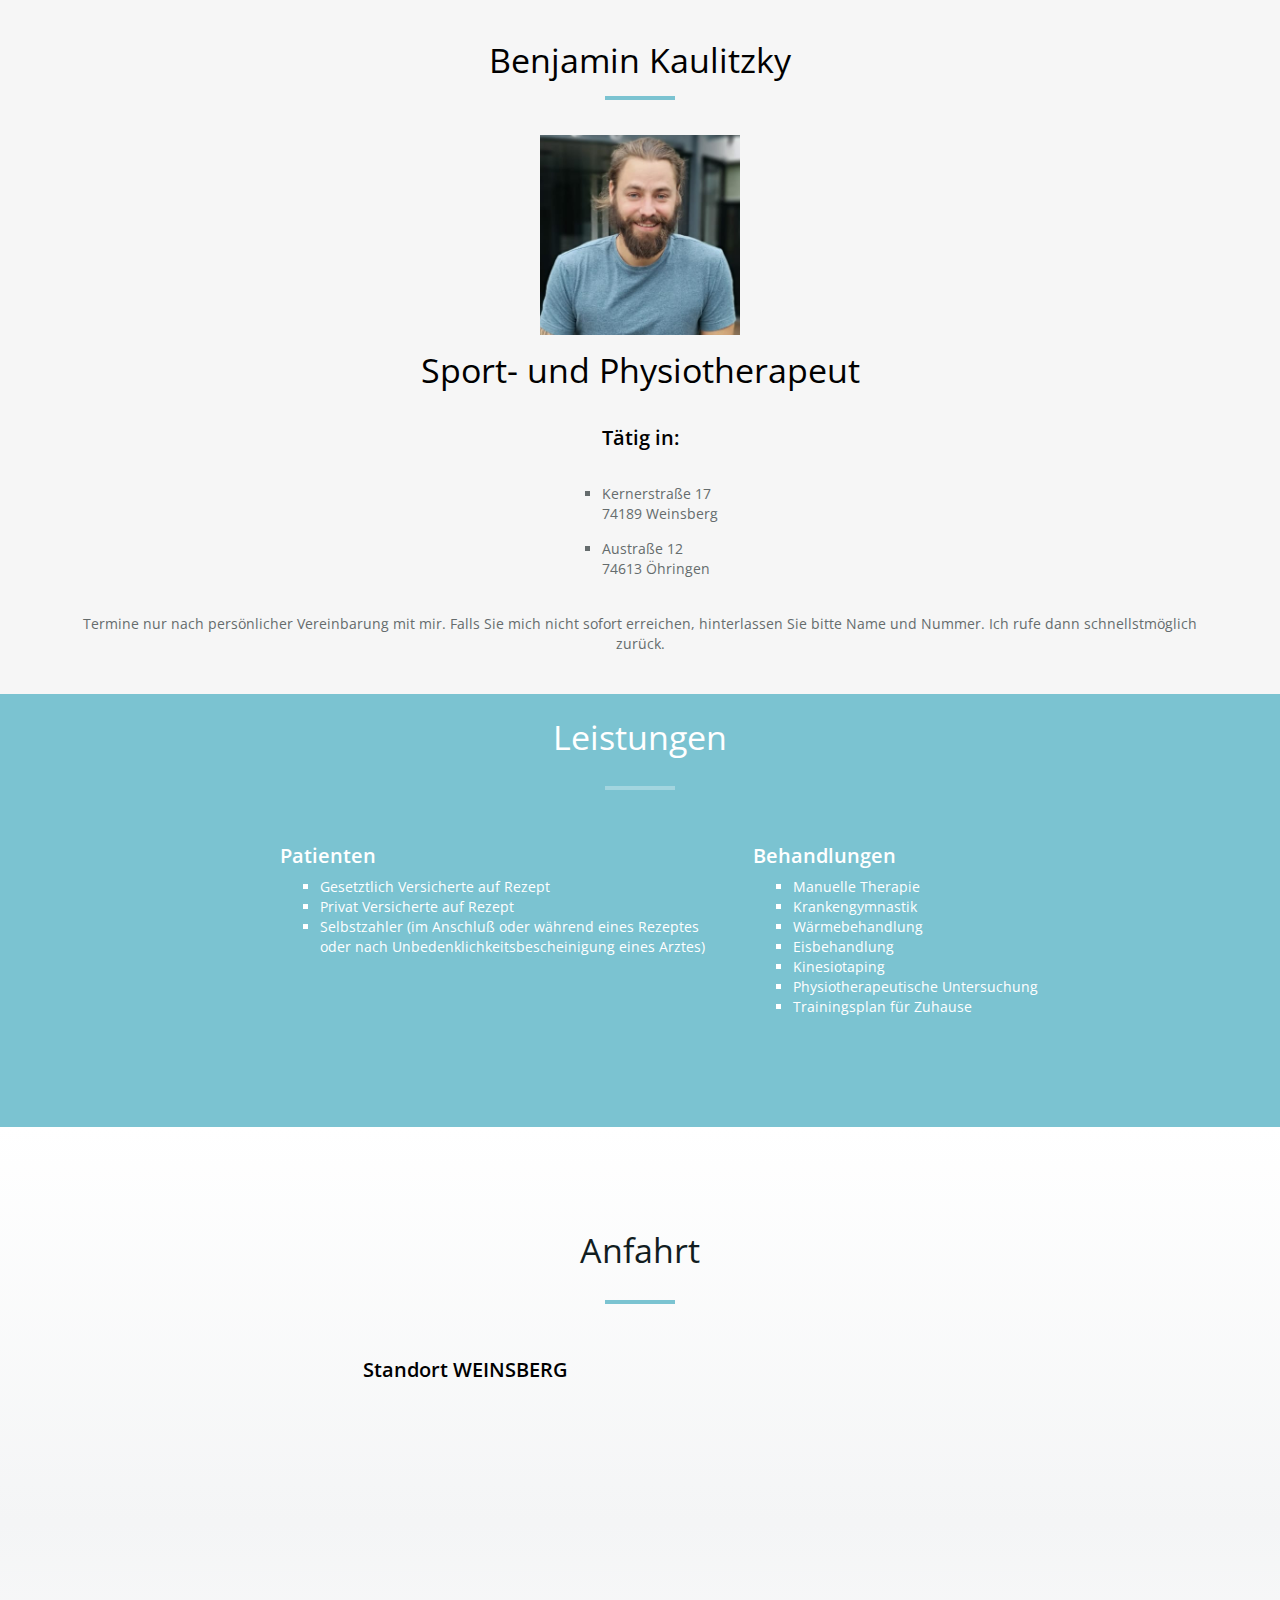
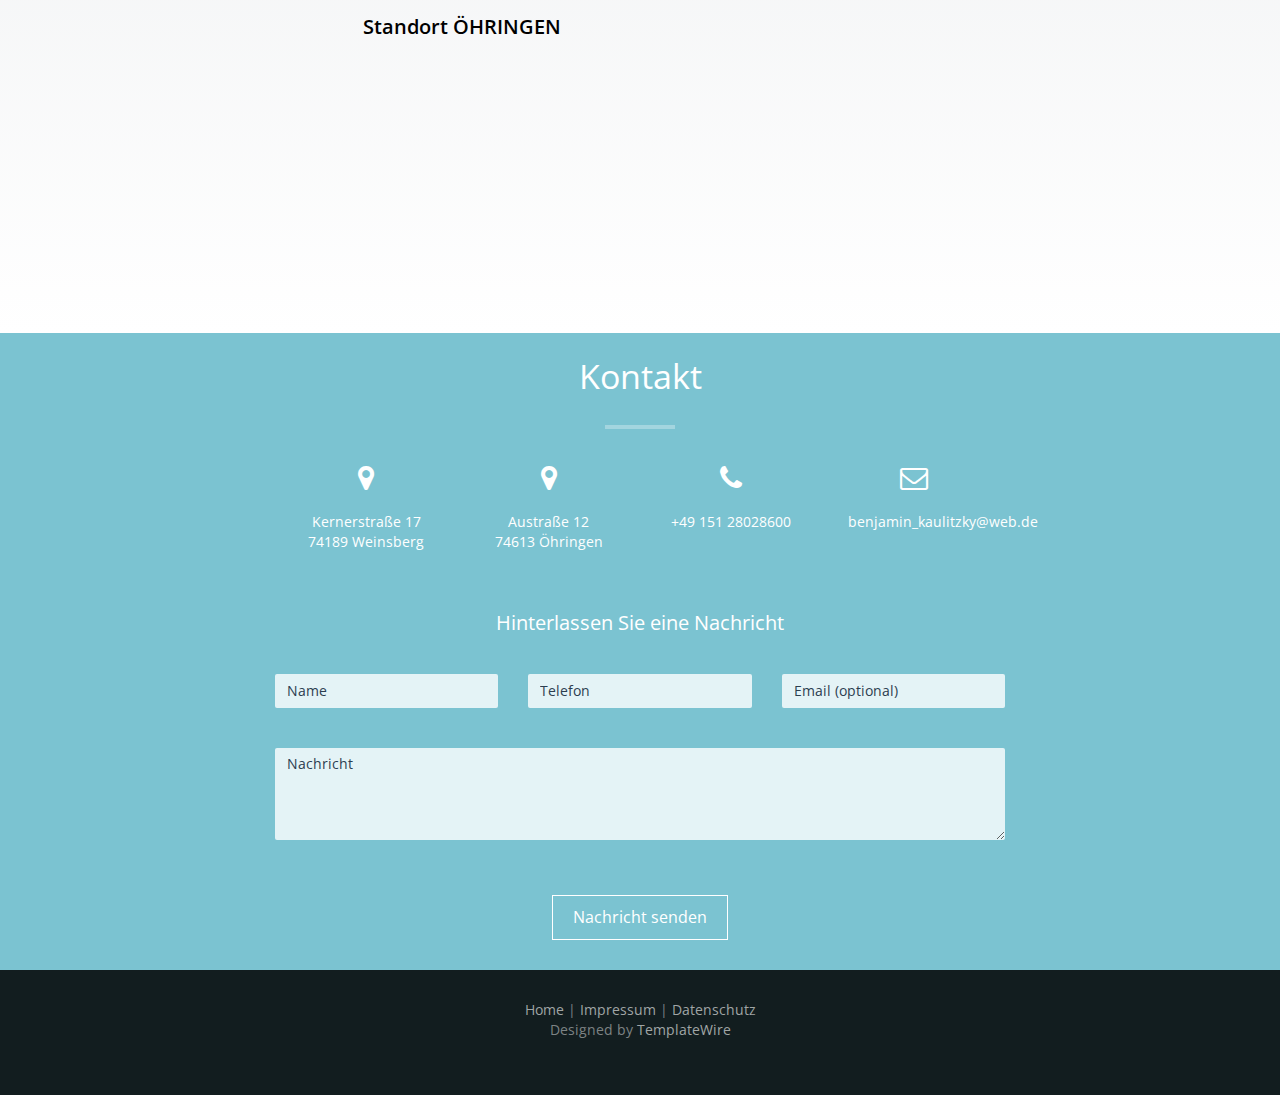
==== commit a422c572: "imprint + privacy" ====
--- a/index.html
+++ b/index.html
@@ -36,46 +36,7 @@
 <!--<body id="page-top" data-spy="scroll" data-target=".navbar-fixed-top">-->
 <body id="page-top">
 
-<!-- Header -->
-<!--
-<header id="header">
-  <div class="intro">
-    <div class="container">
-      <div class="row">
-        <div class="intro-text">
-          <h1>Benjamin Kaulitzky</h1>
-          <p>Selbständiger Physiotherapeut</p>
-          <a href="#about" class="btn btn-default btn-lg page-scroll">Mehr erfahren</a> </div>
-      </div>
-    </div>
-  </div>
-</header>
--->
-<!-- Navigation -->
-<!--
-<div id="nav">
-  <nav class="navbar navbar-custom">
-    <div class="container">
-      <div class="navbar-header">
-        <button type="button" class="navbar-toggle" data-toggle="collapse" data-target=".navbar-main-collapse"> <i class="fa fa-bars"></i> </button>
-        <a class="navbar-brand page-scroll" href="#page-top">Benjamin Kaulitzky</a> </div>
-
-      <div class="collapse navbar-collapse navbar-right navbar-main-collapse">
-        <ul class="nav navbar-nav">
-          
-          <li class="hidden"> <a href="#page-top"></a> </li>
-          <li> <a class="page-scroll" href="#about">Über mich</a> </li>
-          <li> <a class="page-scroll" href="#skills">Leistungen</a> </li>
-          
-          <li> <a class="page-scroll" href="#portfolio">Anfahrt</a> </li>
-
-          <li> <a class="page-scroll" href="#contact">Kontakt</a> </li>
-        </ul>
-      </div>
-    </div>
-  </nav>
-</div>
--->
+
 <!-- About Section -->
 <div id="about">
   <div class="container">
@@ -134,37 +95,6 @@
       <hr/>
     </div>
     <div class="row">
-
-      <!--
-      <div class="col-md-4">          
-        <p>Patienten:</p>
-        <ul>
-          <li>
-            Gesetztlich Versicherte auf Rezept
-          </li>
-          <li>
-            Privat Versicherte auf Rezept
-          </li>
-          <li>
-            Selbstzahler (im Anschluß oder während eines Rezeptes oder nach Unbedenklichkeitsbescheinigung eines Arztes)
-          </li>                    
-        </ul>  
-
-        <p>Behandlungen:</p>
-        <ul>
-          <li>Manuelle Therapie 30 min 30 Euro</li>
-          <li>Krankengymnastik 30 min 27.50 Euro</li>
-          <li>Wärmebehandlung 20 min 10 Euro</li>
-          <li>Eisbehandlung 10 min 10 Euro</li>
-          <li>Kinesiotaping Preis je nach Anlage</li>
-        </ul>
-        <p>Mit Unbedenklichkeitsbescheinigung:</p>
-        <ul>  
-          <li>Physiotherapeutische Untersuchung 30 min 30 euro</li>
-          <li>Trainingsplan für Zuhause 30 min 30 Euro</li>          
-        </ul>  
-      </div>
-    -->
 
       <div class="col-md-10 col-md-offset-2">          
       
@@ -191,13 +121,13 @@
         <div class="col-md-6">
           <h3>Behandlungen</h3>
           <ul>
-            <li>Manuelle Therapie (30 min 30 €)</li>
-            <li>Krankengymnastik (30 min 27.50 €)</li>
-            <li>Wärmebehandlung (20 min 10 €)</li>
-            <li>Eisbehandlung (10 min 10 €)</li>
-            <li>Kinesiotaping (Preis je nach Anlage)</li>
-            <li>Physiotherapeutische Untersuchung (30 min 30 €)</li>
-            <li>Trainingsplan für Zuhause (30 min 30 €)</li> 
+            <li>Manuelle Therapie</li>
+            <li>Krankengymnastik</li>
+            <li>Wärmebehandlung</li>
+            <li>Eisbehandlung</li>
+            <li>Kinesiotaping</li>
+            <li>Physiotherapeutische Untersuchung</li>
+            <li>Trainingsplan für Zuhause</li> 
           </ul>
         </div>        
       </div>
@@ -244,254 +174,13 @@
         </div>  
       </div>  
 
-      <!--
-      <div class="portfolio-items">
-        <div class="col-sm-6 col-md-3 col-lg-3 web">
-          <div class="portfolio-item">
-            <div class="hover-bg"> <a href="img/portfolio/01-large.jpg" title="Project description" rel="prettyPhoto">
-              <div class="hover-text">
-                <h4>Project Title</h4>
-                <small>Web Design</small> </div>
-              <img src="img/portfolio/01-small.jpg" class="img-responsive" alt="Project Title"> </a> </div>
-          </div>
-        </div>
-        <div class="col-sm-6 col-md-3 col-lg-3 app">
-          <div class="portfolio-item">
-            <div class="hover-bg"> <a href="img/portfolio/02-large.jpg" title="Project description" rel="prettyPhoto">
-              <div class="hover-text">
-                <h4>Project Title</h4>
-                <small>App Development</small> </div>
-              <img src="img/portfolio/02-small.jpg" class="img-responsive" alt="Project Title"> </a> </div>
-          </div>
-        </div>
-        <div class="col-sm-6 col-md-3 col-lg-3 web">
-          <div class="portfolio-item">
-            <div class="hover-bg"> <a href="img/portfolio/03-large.jpg" title="Project description" rel="prettyPhoto">
-              <div class="hover-text">
-                <h4>Project Title</h4>
-                <small>Web Design</small> </div>
-              <img src="img/portfolio/03-small.jpg" class="img-responsive" alt="Project Title"> </a> </div>
-          </div>
-        </div>
-        <div class="col-sm-6 col-md-3 col-lg-3 web">
-          <div class="portfolio-item">
-            <div class="hover-bg"> <a href="img/portfolio/04-large.jpg" title="Project description" rel="prettyPhoto">
-              <div class="hover-text">
-                <h4>Project Title</h4>
-                <small>Web Design</small> </div>
-              <img src="img/portfolio/04-small.jpg" class="img-responsive" alt="Project Title"> </a> </div>
-          </div>
-        </div>
-        <div class="col-sm-6 col-md-3 col-lg-3 app">
-          <div class="portfolio-item">
-            <div class="hover-bg"> <a href="img/portfolio/05-large.jpg" title="Project description" rel="prettyPhoto">
-              <div class="hover-text">
-                <h4>Project Title</h4>
-                <small>App Development</small> </div>
-              <img src="img/portfolio/05-small.jpg" class="img-responsive" alt="Project Title"> </a> </div>
-          </div>
-        </div>
-        <div class="col-sm-6 col-md-3 col-lg-3 branding">
-          <div class="portfolio-item">
-            <div class="hover-bg"> <a href="img/portfolio/06-large.jpg" title="Project description" rel="prettyPhoto">
-              <div class="hover-text">
-                <h4>Project Title</h4>
-                <small>Branding</small> </div>
-              <img src="img/portfolio/06-small.jpg" class="img-responsive" alt="Project Title"> </a> </div>
-          </div>
-        </div>
-        <div class="col-sm-6 col-md-3 col-lg-3 branding app">
-          <div class="portfolio-item">
-            <div class="hover-bg"> <a href="img/portfolio/07-large.jpg" title="Project description" rel="prettyPhoto">
-              <div class="hover-text">
-                <h4>Project Title</h4>
-                <small>App Development, Branding</small> </div>
-              <img src="img/portfolio/07-small.jpg" class="img-responsive" alt="Project Title"> </a> </div>
-          </div>
-        </div>
-        <div class="col-sm-6 col-md-3 col-lg-3 web">
-          <div class="portfolio-item">
-            <div class="hover-bg"> <a href="img/portfolio/08-large.jpg" title="Project description" rel="prettyPhoto">
-              <div class="hover-text">
-                <h4>Project Title</h4>
-                <small>Web Design</small> </div>
-              <img src="img/portfolio/08-small.jpg" class="img-responsive" alt="Project Title"> </a> </div>
-          </div>
-        </div>
-      </div>
-      -->
-
-
-
-
-    </div>
-  </div>
-</div>
-
-
-<!-- Achievements Section -->
-<!--
-<div id="achievements" class="text-center">
-  <div class="container">
-    <div class="section-title center">
-      <h2>Some Stats</h2>
-      <hr>
-    </div>
-    <div class="row">
-      <div class="col-md-3 col-sm-3 wow fadeInDown" data-wow-delay="200ms">
-        <div class="achievement-box"> <span class="count">310</span>
-          <h4>Happy Clients</h4>
-        </div>
-      </div>
-      <div class="col-md-3 col-sm-3 wow fadeInDown" data-wow-delay="400ms">
-        <div class="achievement-box"> <span class="count">4700</span>
-          <h4>Hours of Work</h4>
-        </div>
-      </div>
-      <div class="col-md-3 col-sm-3 wow fadeInDown" data-wow-delay="600ms">
-        <div class="achievement-box"> <span class="count">30</span>
-          <h4>Awards Won</h4>
-        </div>
-      </div>
-      <div class="col-md-3 col-sm-3 wow fadeInDown" data-wow-delay="800ms">
-        <div class="achievement-box"> <span class="count">8</span>
-          <h4>Years of Experience</h4>
-        </div>
-      </div>
-    </div>
-  </div>
-</div>
--->
-
-<!-- Resume Section -->
-<!--
-<div id="resume" class="text-center">
-  <div class="container">
-    <div class="section-title center">
-      <h2>Werdegang</h2>
-      <hr>
-    </div>
-    <div class="row">
-      <div class="col-lg-12">
-        <ul class="timeline">
-          <li>
-            <div class="timeline-image">
-              <h4>Feb 2013 <br>
-                - <br>
-                Present </h4>
-            </div>
-            <div class="timeline-panel">
-              <div class="timeline-heading">
-                <h4>Creative Agency</h4>
-                <h4 class="subheading">UX Developer</h4>
-              </div>
-              <div class="timeline-body">
-                <p>Lorem ipsum dolor sit amet, consectetur adipiscing elit. Duis sed dapibus leo nec ornare diamcommodo nibh ante facilisis.</p>
-              </div>
-            </div>
-          </li>
-          <li class="timeline-inverted">
-            <div class="timeline-image">
-              <h4>Nov 2011 <br>
-                - <br>
-                Jan 2013 </h4>
-            </div>
-            <div class="timeline-panel">
-              <div class="timeline-heading">
-                <h4>Creative Agency</h4>
-                <h4 class="subheading">Front-end Developer</h4>
-              </div>
-              <div class="timeline-body">
-                <p>Lorem ipsum dolor sit amet, consectetur adipiscing elit. Duis sed dapibus leo nec ornare diamcommodo nibh ante facilisis.</p>
-              </div>
-            </div>
-          </li>
-          <li>
-            <div class="timeline-image">
-              <h4>Dec 2009 <br>
-                - <br>
-                May 2011 </h4>
-            </div>
-            <div class="timeline-panel">
-              <div class="timeline-heading">
-                <h4>Creative Agency</h4>
-                <h4 class="subheading">UX Designer</h4>
-              </div>
-              <div class="timeline-body">
-                <p>Lorem ipsum dolor sit amet, consectetur adipiscing elit. Duis sed dapibus leo nec ornare diamcommodo nibh ante facilisis.</p>
-              </div>
-            </div>
-          </li>
-        </ul>
-      </div>
-    </div>
-  </div>
--->
-
-<!--
-  <div class="container">
-    <div class="section-title center">
-      <h2>Ausbildung</h2>
-      <hr>
-    </div>
-    <div class="row">
-      <div class="col-lg-12">
-        <ul class="timeline">
-
-          <li>
-            <div class="timeline-image">
-              <h4>2010 <br>
-                - <br>
-                2011 </h4>
-            </div>
-            <div class="timeline-panel">
-              <div class="timeline-heading">
-                <h4>Design University</h4>
-                <h4 class="subheading">Master Degree of Design</h4>
-              </div>
-              <div class="timeline-body">
-                <p>Lorem ipsum dolor sit amet, consectetur adipiscing elit. Duis sed dapibus leo nec ornare diamcommodo nibh ante facilisis.</p>
-              </div>
-            </div>
-          </li>
-          <li class="timeline-inverted">
-            <div class="timeline-image">
-              <h4>2007 <br>
-                - <br>
-                2010 </h4>
-            </div>
-            <div class="timeline-panel">
-              <div class="timeline-heading">
-                <h4>Design University</h4>
-                <h4 class="subheading">Bachelor Degree of Design</h4>
-              </div>
-              <div class="timeline-body">
-                <p>Lorem ipsum dolor sit amet, consectetur adipiscing elit. Duis sed dapibus leo nec ornare diamcommodo nibh ante facilisis.</p>
-              </div>
-            </div>
-          </li>
-          <li>
-            <div class="timeline-image">
-              <h4>2004 <br>
-                - <br>
-                2007 </h4>
-            </div>
-            <div class="timeline-panel">
-              <div class="timeline-heading">
-                <h4>School Name</h4>
-                <h4 class="subheading">High School Degree</h4>
-              </div>
-              <div class="timeline-body">
-                <p class="text-muted">Lorem ipsum dolor sit amet, consectetur adipiscing elit. Duis sed dapibus leo nec ornare diamcommodo nibh ante facilisis.</p>
-              </div>
-            </div>
-          </li>
-        </ul>
-      </div>
-    </div>
-  </div>
-</div>
--->
+ 
+
+    </div>
+  </div>
+</div>
+
+
 
 <!-- Contact Section -->
 <div id="contact" class="text-center">
@@ -577,6 +266,9 @@
 </div>
 <div id="footer">
   <div class="container text-center">
+    <a href="index.html">Home</a> | 
+    <a href="impressum.html">Impressum</a> | 
+    <a href="datenschutz.html">Datenschutz</a>
     <div class="fnav">
       Designed by <a href="http://www.templatewire.com" rel="nofollow">TemplateWire</a></p>
     </div>
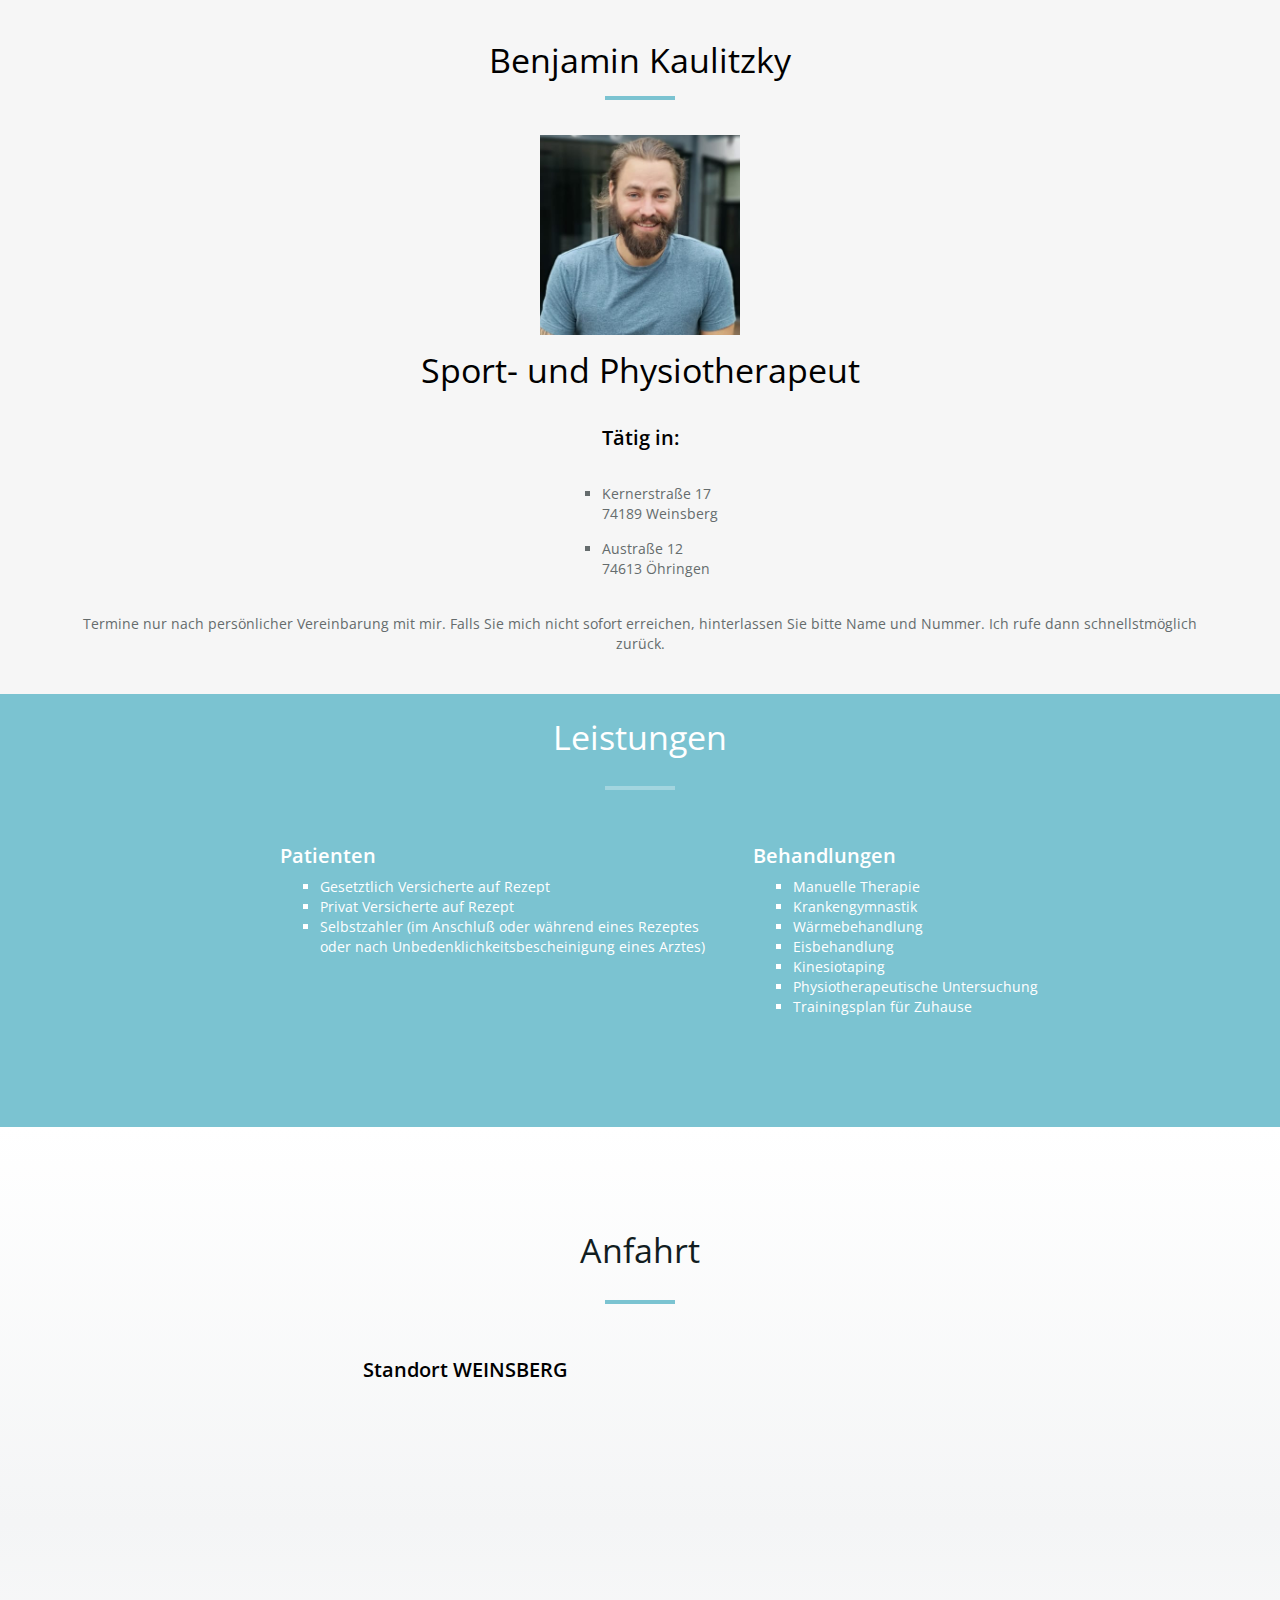
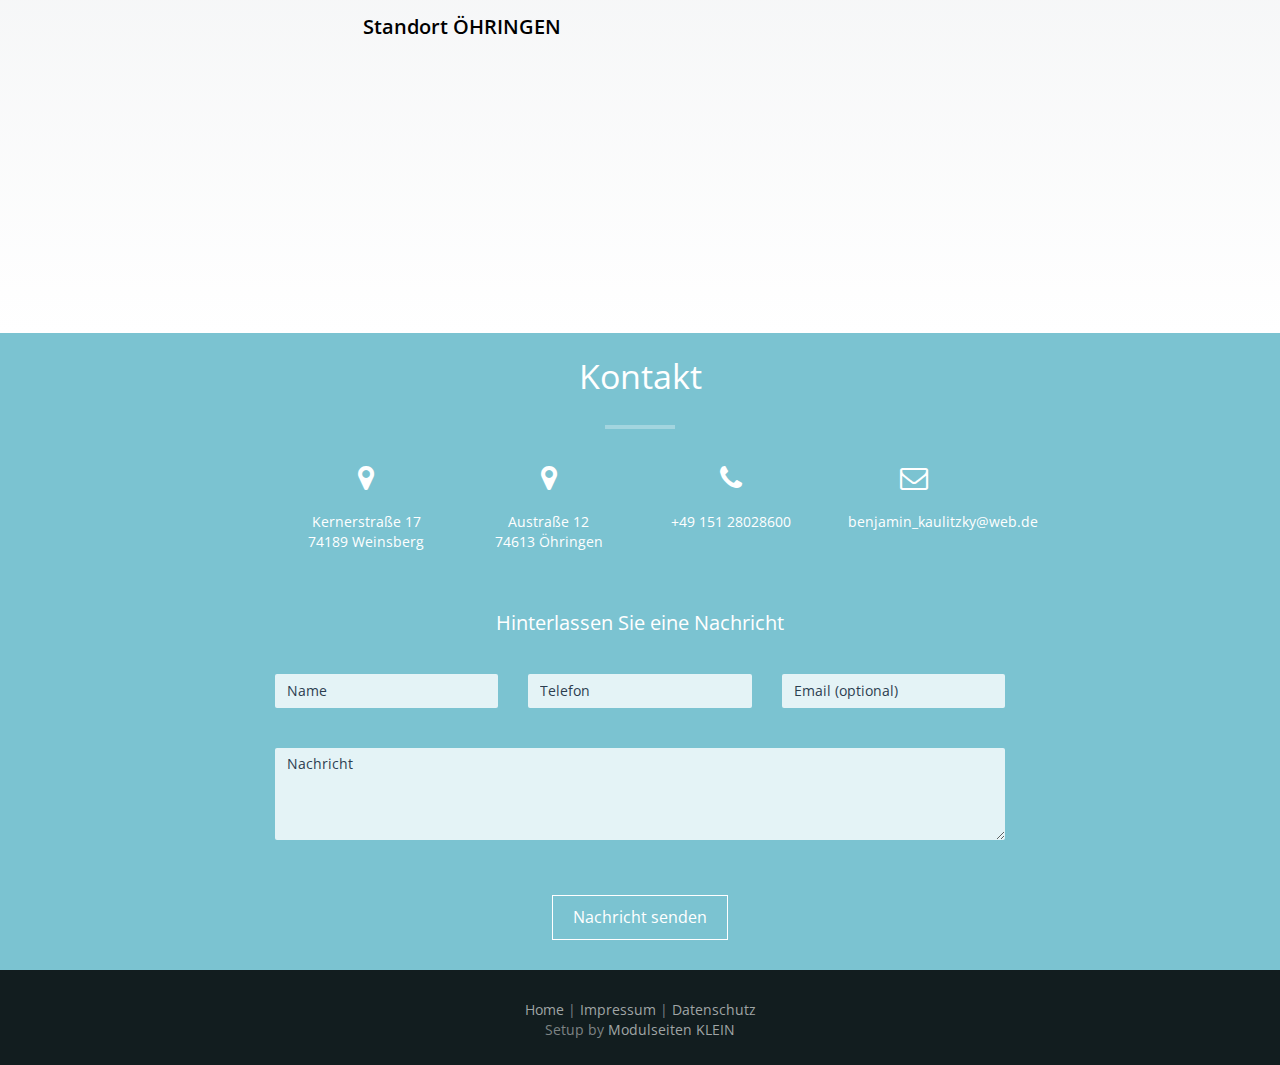
==== commit 60f51051: "mk link" ====
--- a/index.html
+++ b/index.html
@@ -270,8 +270,8 @@
     <a href="impressum.html">Impressum</a> | 
     <a href="datenschutz.html">Datenschutz</a>
     <div class="fnav">
-      Designed by <a href="http://www.templatewire.com" rel="nofollow">TemplateWire</a></p>
-    </div>
+      Setup by <a href="https://www.modulseiten.com" target="_blank">Modulseiten KLEIN</a>
+    </div>    
   </div>
 </div>
 <script type="text/javascript" src="js/jquery.1.11.1.js"></script> 
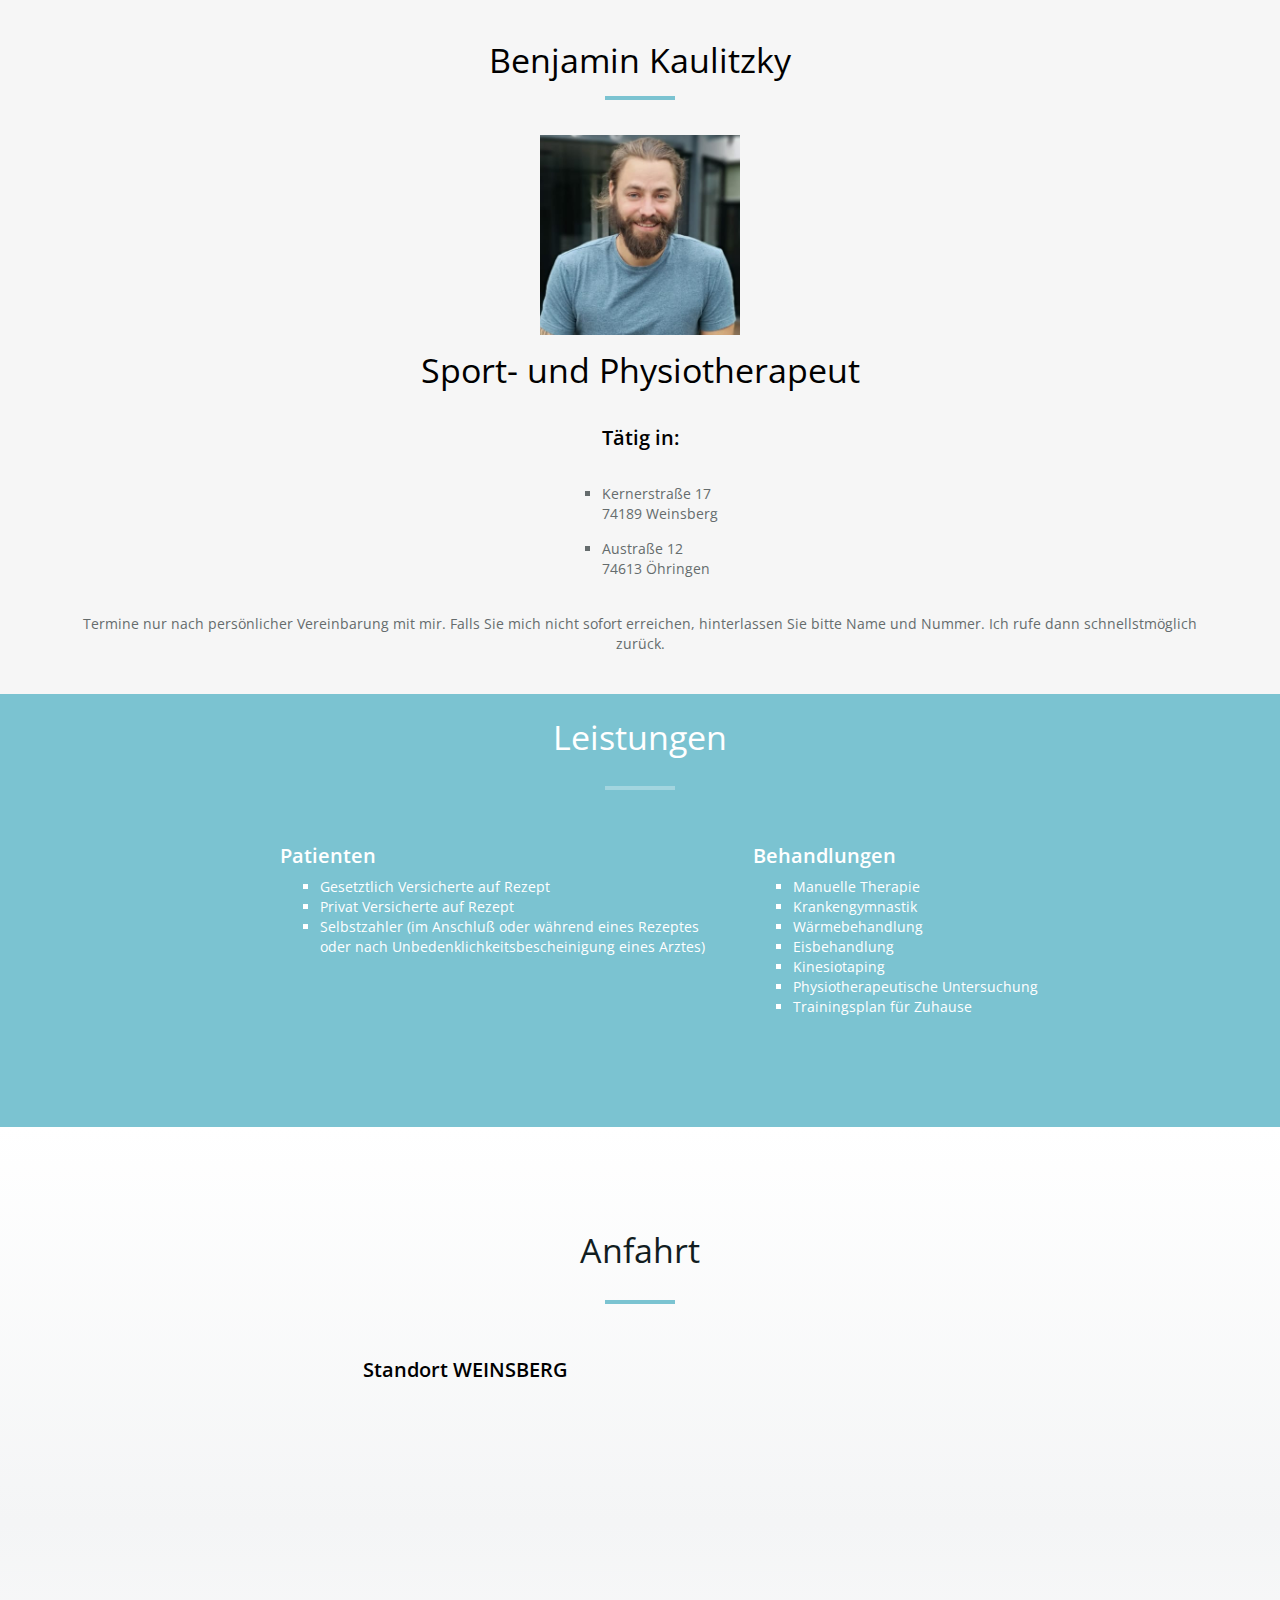
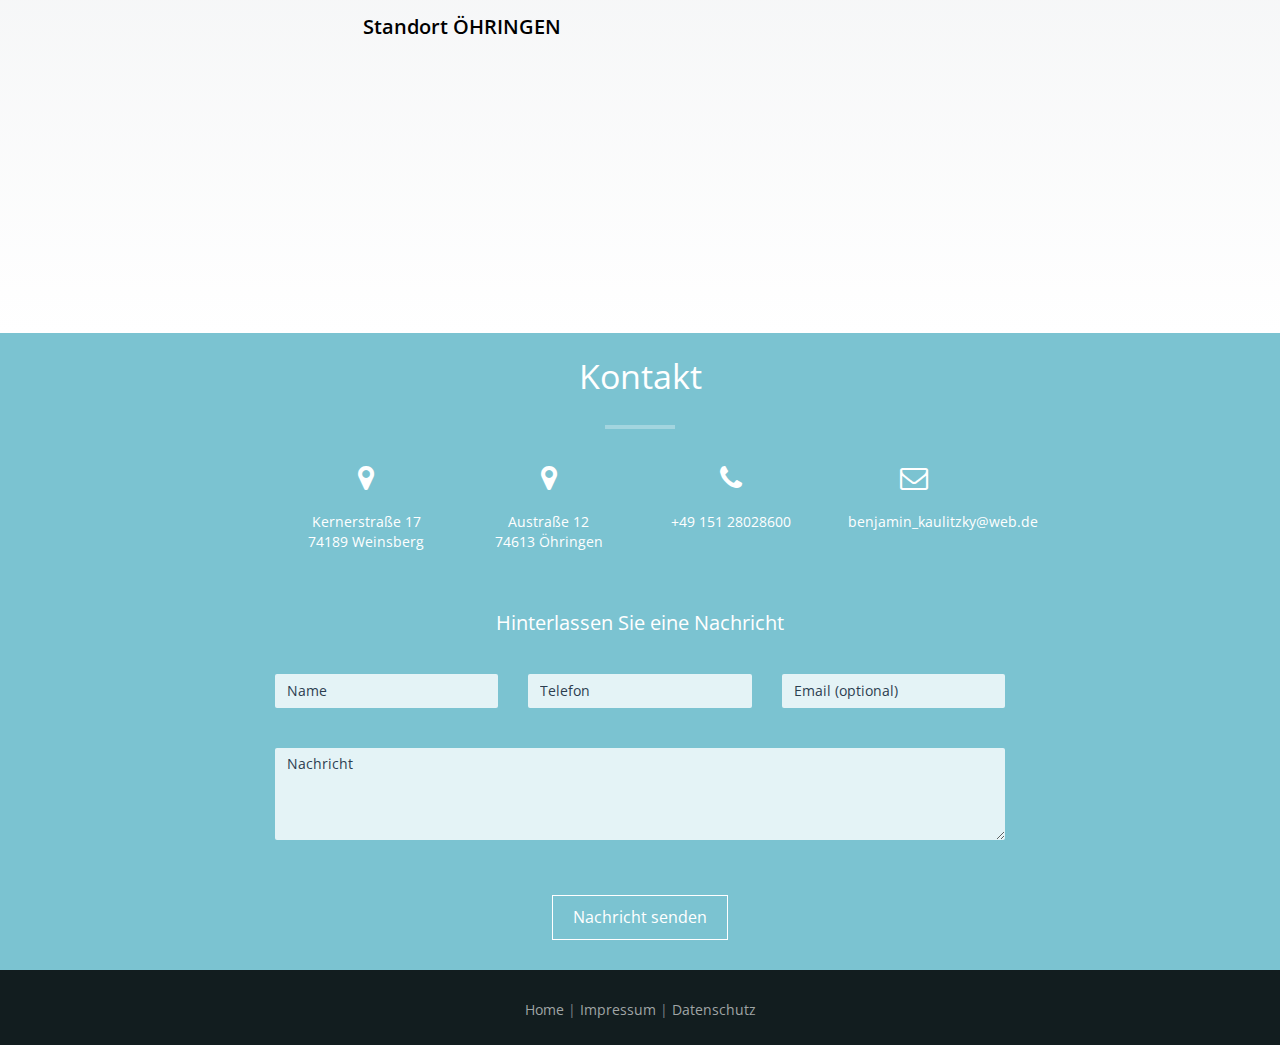
==== commit b86bc645: "Update index.html" ====
--- a/index.html
+++ b/index.html
@@ -268,10 +268,7 @@
   <div class="container text-center">
     <a href="index.html">Home</a> | 
     <a href="impressum.html">Impressum</a> | 
-    <a href="datenschutz.html">Datenschutz</a>
-    <div class="fnav">
-      Setup by <a href="https://www.modulseiten.com" target="_blank">Modulseiten KLEIN</a>
-    </div>    
+    <a href="datenschutz.html">Datenschutz</a>  
   </div>
 </div>
 <script type="text/javascript" src="js/jquery.1.11.1.js"></script> 
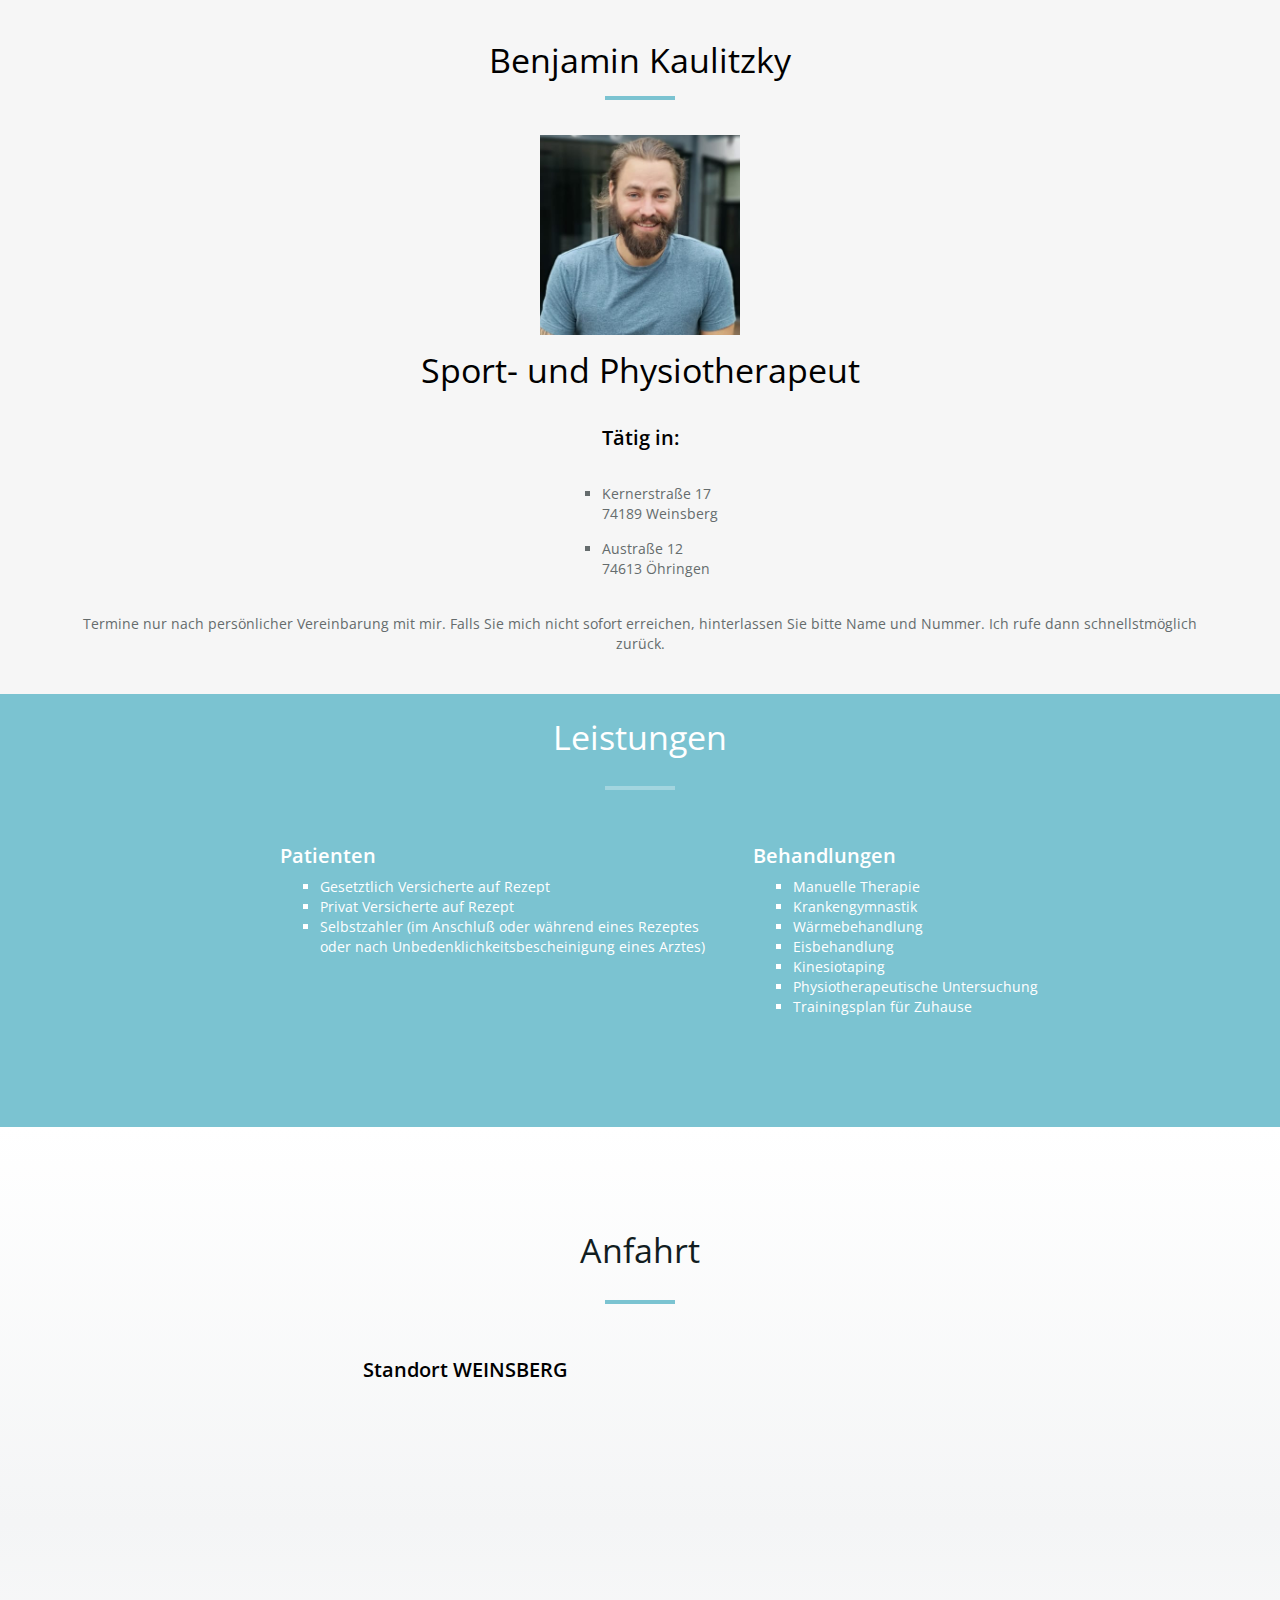
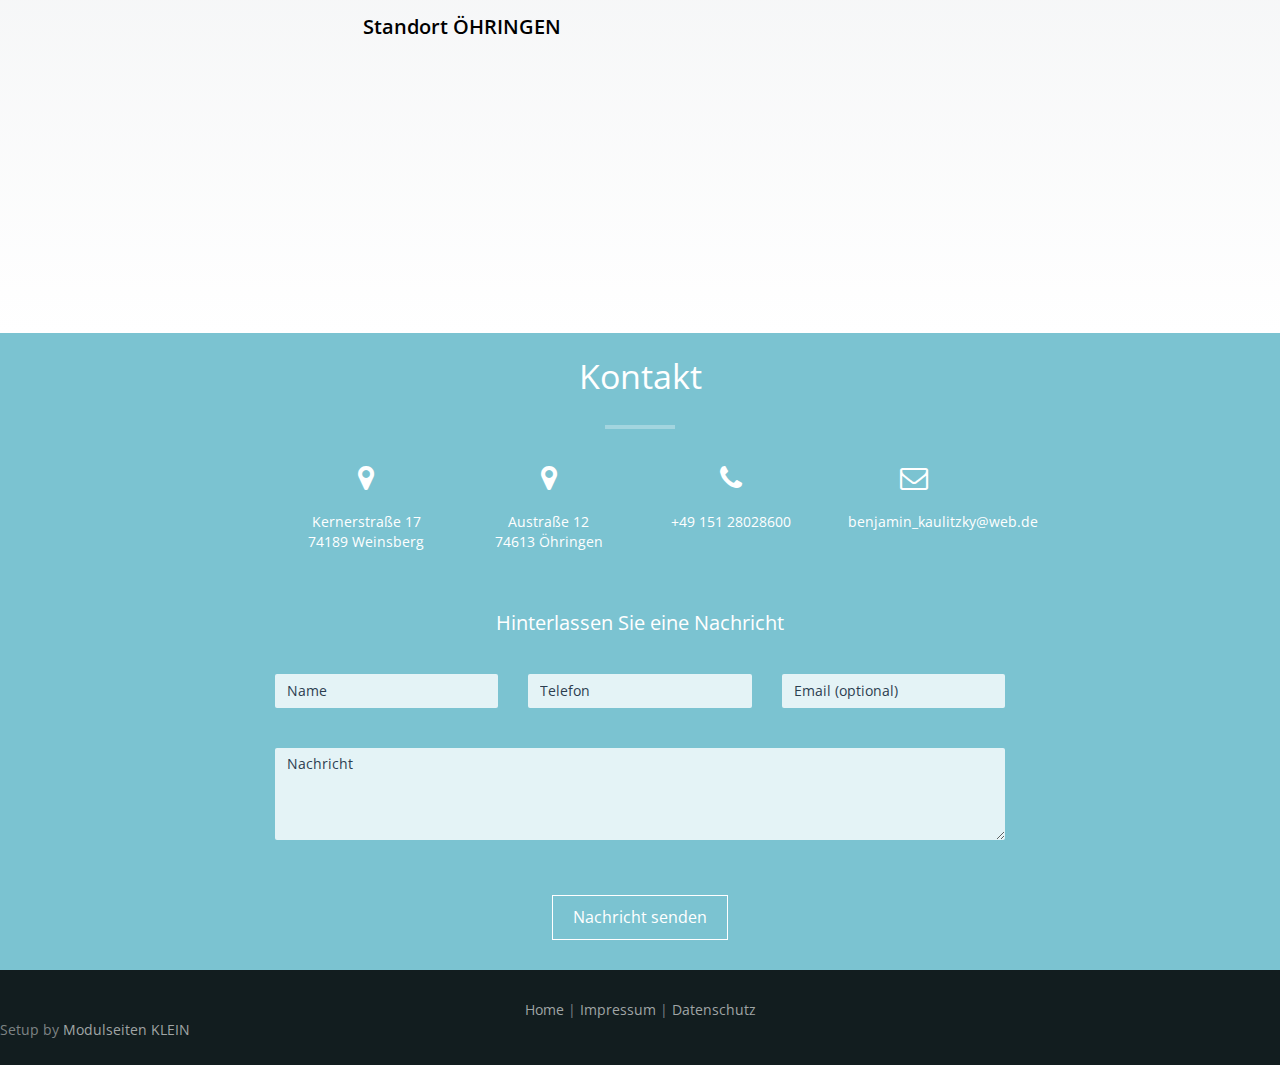
==== commit 2219d86c: "Update index.html" ====
--- a/index.html
+++ b/index.html
@@ -270,6 +270,9 @@
     <a href="impressum.html">Impressum</a> | 
     <a href="datenschutz.html">Datenschutz</a>  
   </div>
+<div class="fnav">
+      Setup by <a href="https://www.modulseiten.com" target="_blank">Modulseiten KLEIN</a>
+    </div>    
 </div>
 <script type="text/javascript" src="js/jquery.1.11.1.js"></script> 
 <script type="text/javascript" src="js/bootstrap.js"></script> 
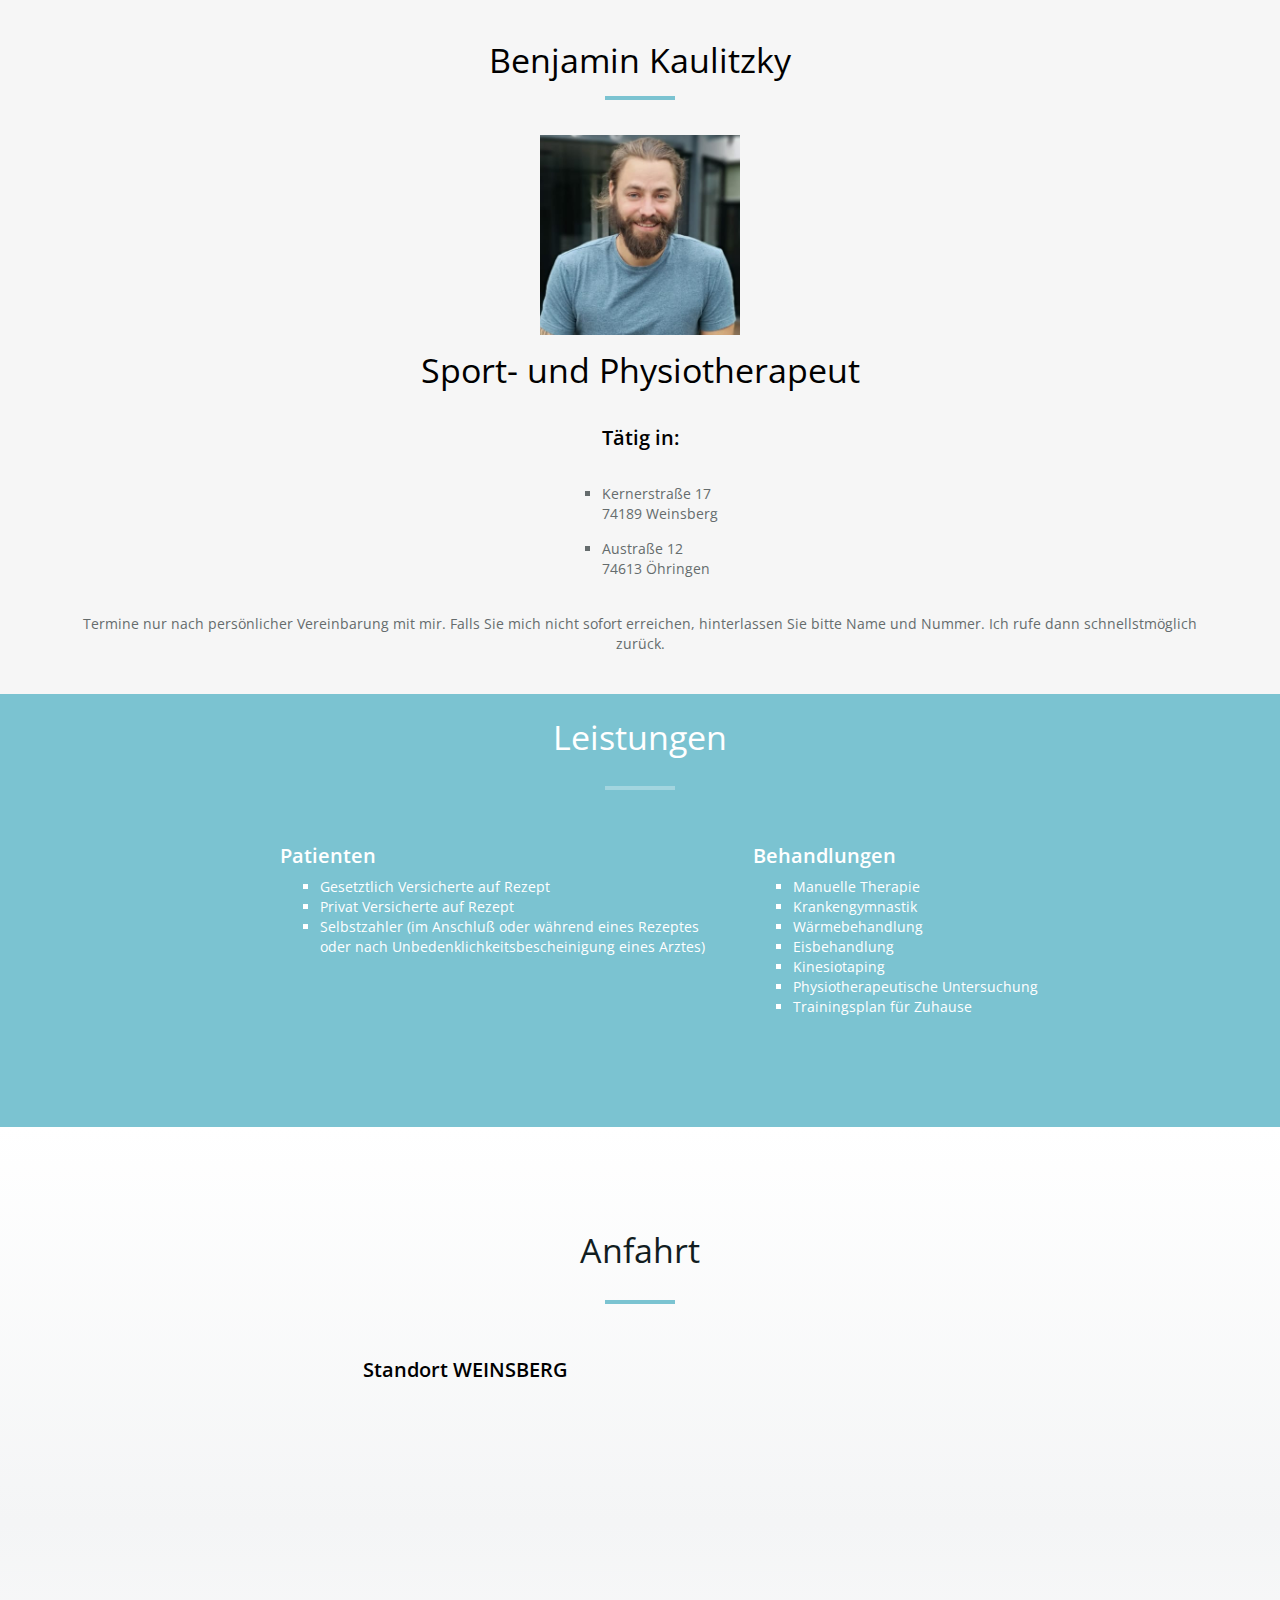
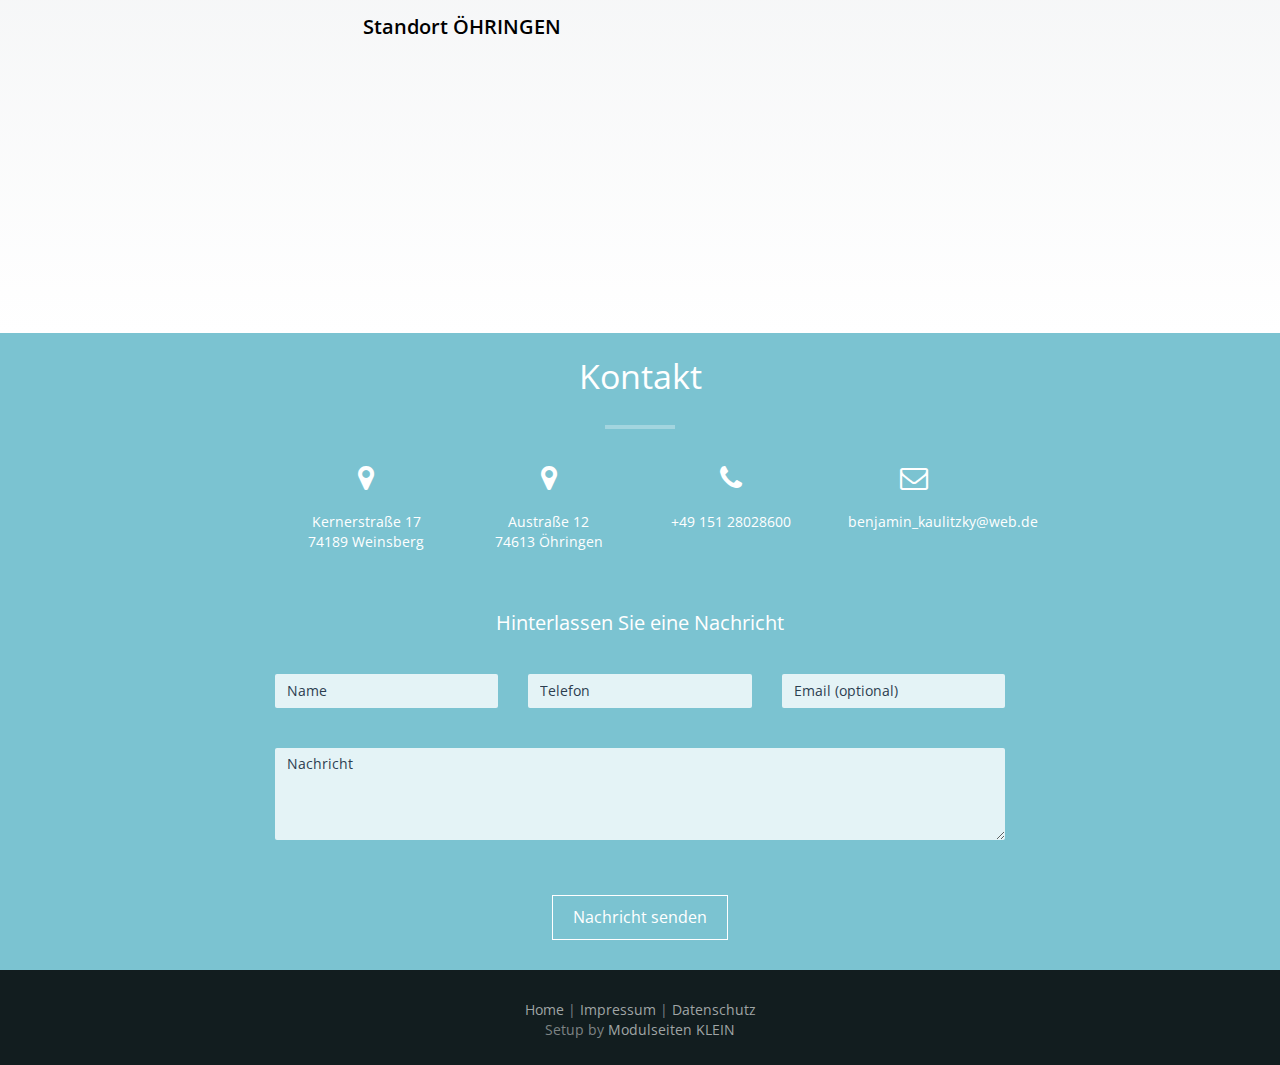
==== commit 144b6354: "Update index.html" ====
--- a/index.html
+++ b/index.html
@@ -268,11 +268,11 @@
   <div class="container text-center">
     <a href="index.html">Home</a> | 
     <a href="impressum.html">Impressum</a> | 
-    <a href="datenschutz.html">Datenschutz</a>  
-  </div>
-<div class="fnav">
+    <a href="datenschutz.html">Datenschutz</a>
+  <div class="fnav">
       Setup by <a href="https://www.modulseiten.com" target="_blank">Modulseiten KLEIN</a>
     </div>    
+  </div>
 </div>
 <script type="text/javascript" src="js/jquery.1.11.1.js"></script> 
 <script type="text/javascript" src="js/bootstrap.js"></script> 
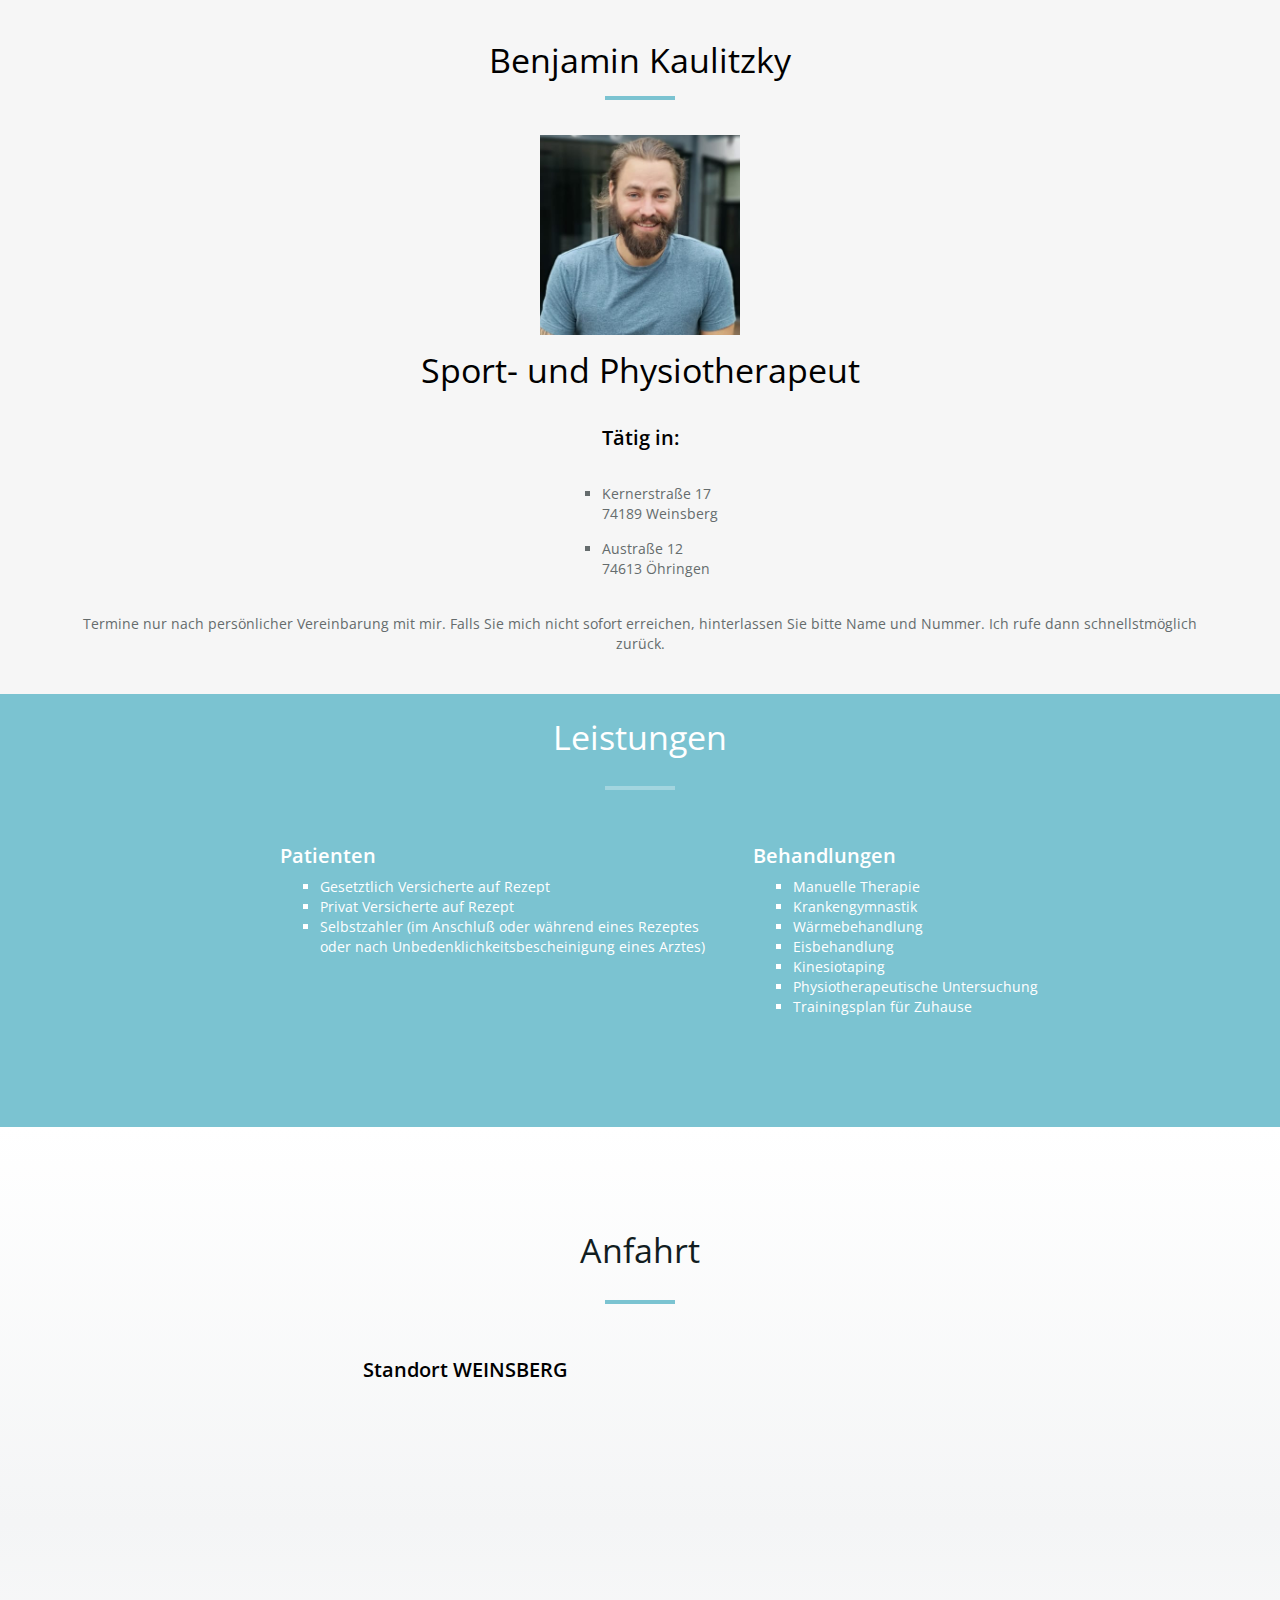
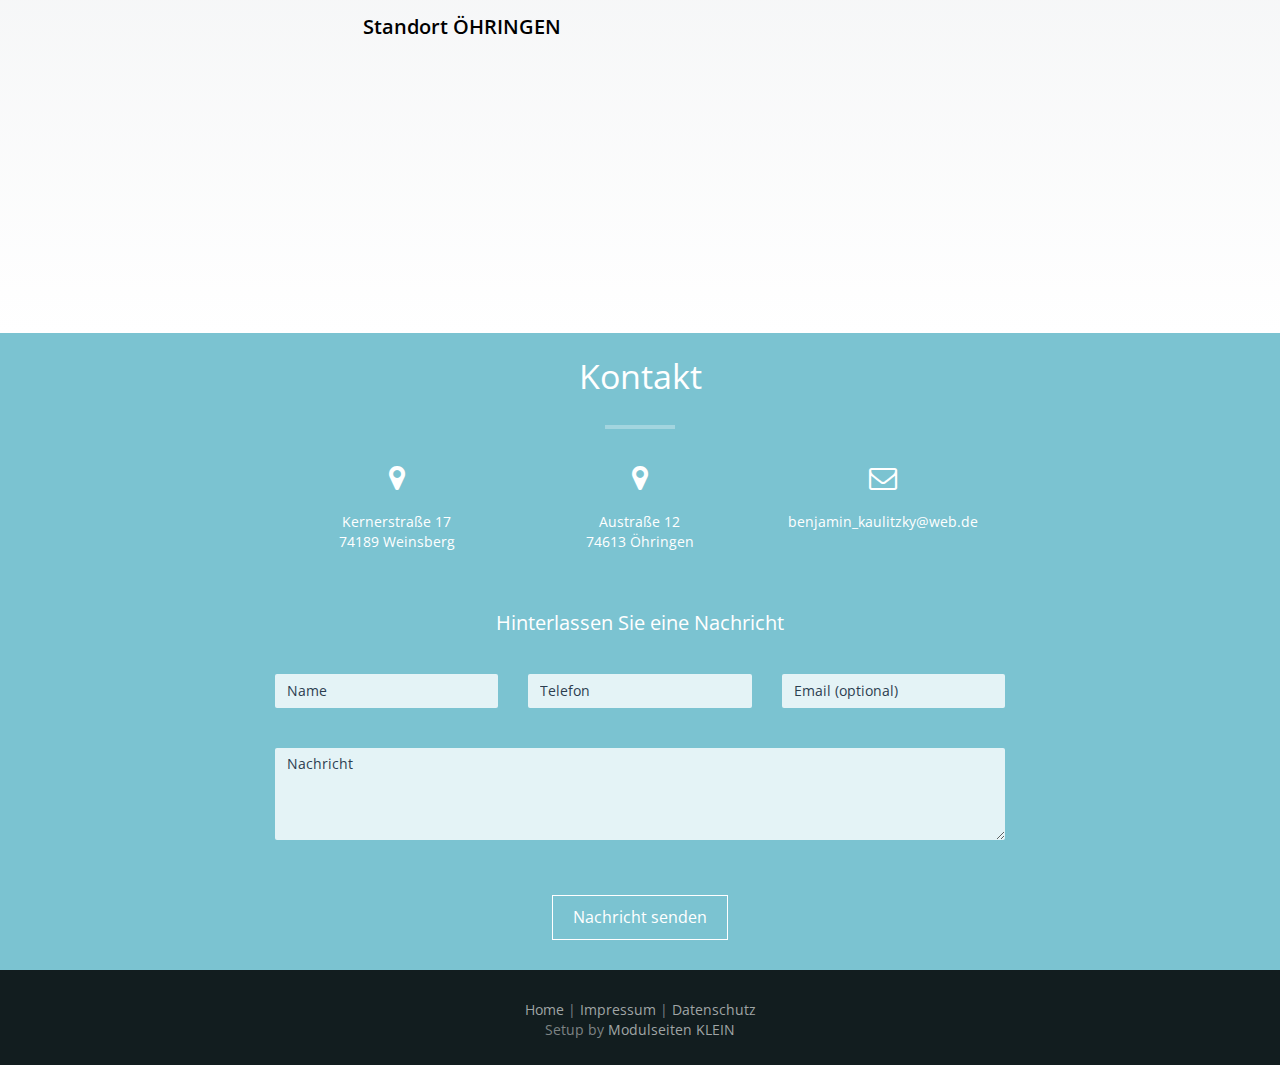
==== commit 1869cfbe: "removed phone" ====
--- a/index.html
+++ b/index.html
@@ -194,22 +194,22 @@
 
 
 
-      <div class="col-md-3 widget"> <i class="fa fa-map-marker fa-2x"></i>
+      <div class="col-md-4 widget"> <i class="fa fa-map-marker fa-2x"></i>
         <p>Kernerstraße 17<br/>
           74189 Weinsberg<br/>          
         </p>
       </div>
-      <div class="col-md-3 widget"> <i class="fa fa-map-marker fa-2x"></i>
+      <div class="col-md-4 widget"> <i class="fa fa-map-marker fa-2x"></i>
         <p>Austraße 12<br/> 
             74613 Öhringen<br/>             
         </p>
       </div>      
-
+<!--
       <div class="col-md-3 widget"> <i class="fa fa-phone fa-2x"></i>
         <p>+49 151 28028600</p>
       </div>
-
-      <div class="col-md-3 widget"> <i class="fa fa-envelope-o fa-2x"></i>
+-->
+      <div class="col-md-4 widget"> <i class="fa fa-envelope-o fa-2x"></i>
         <p>benjamin_kaulitzky@web.de</p>
       </div>
 
